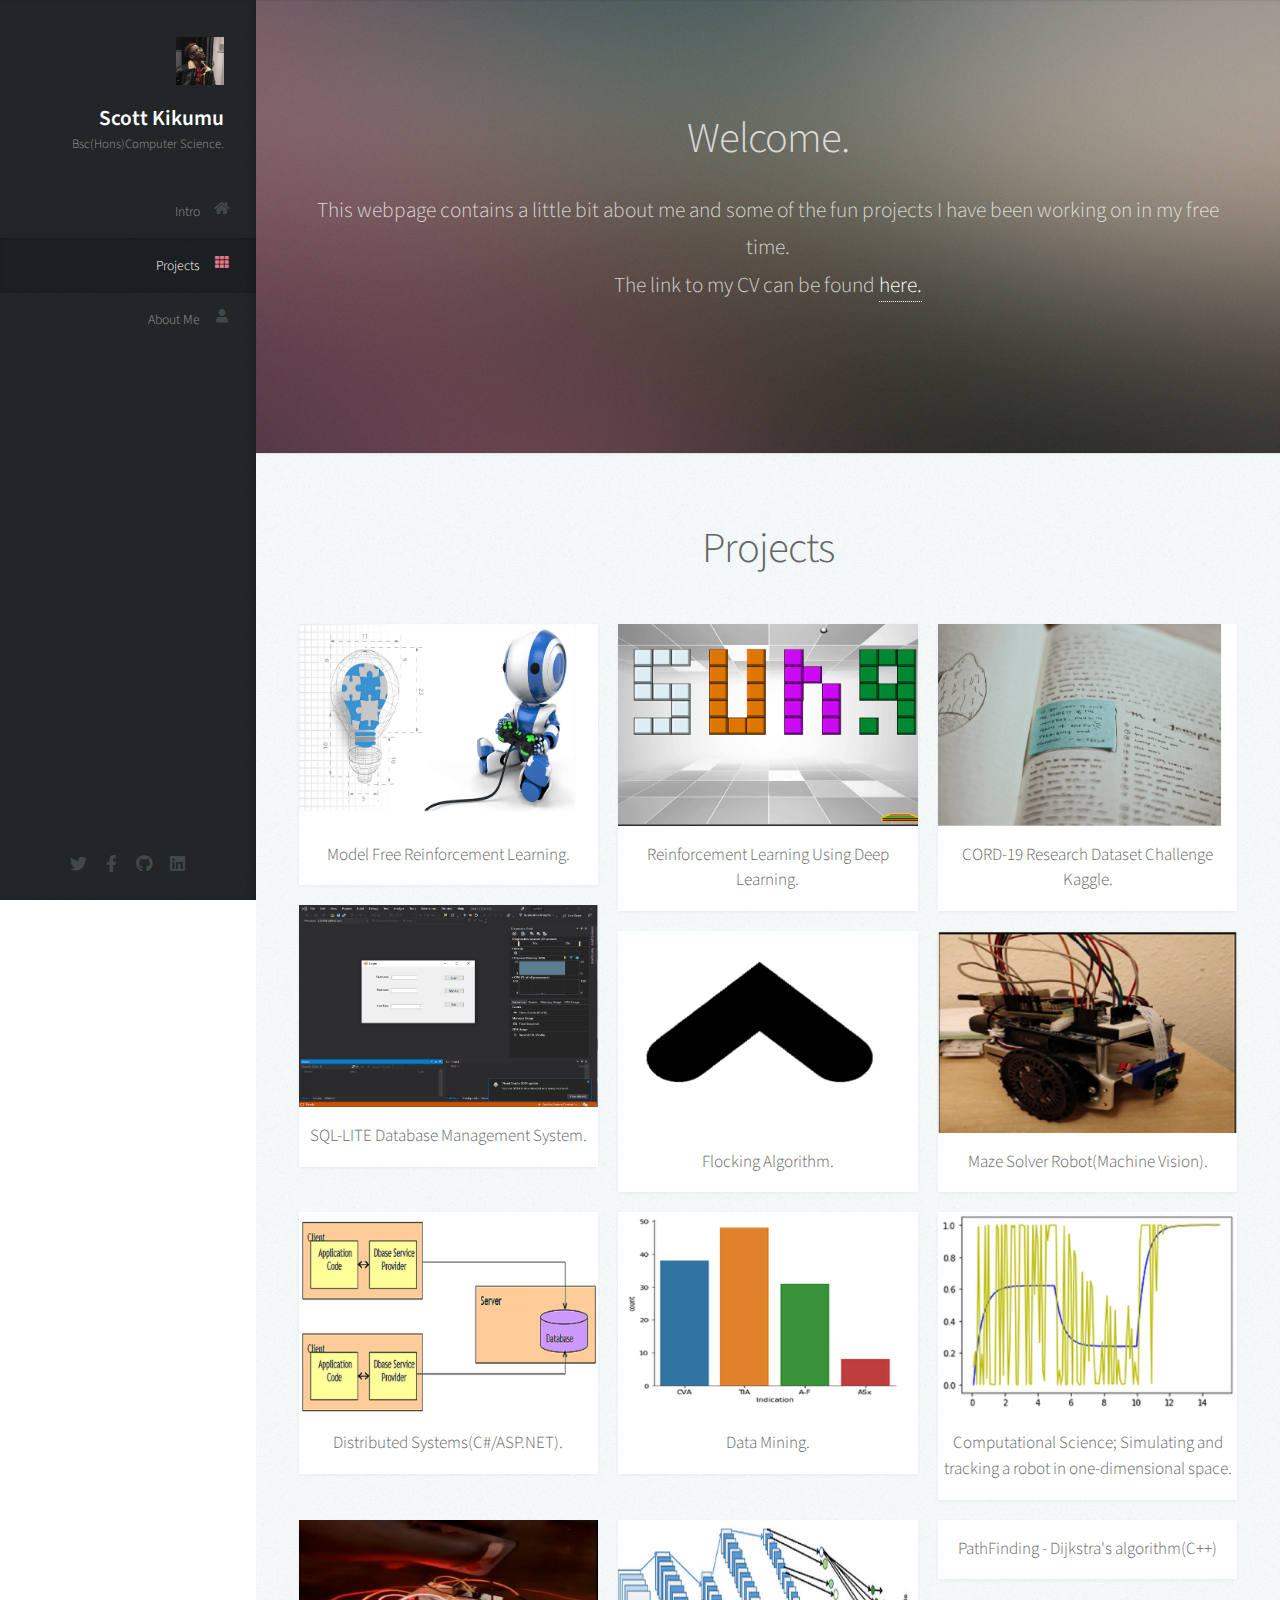
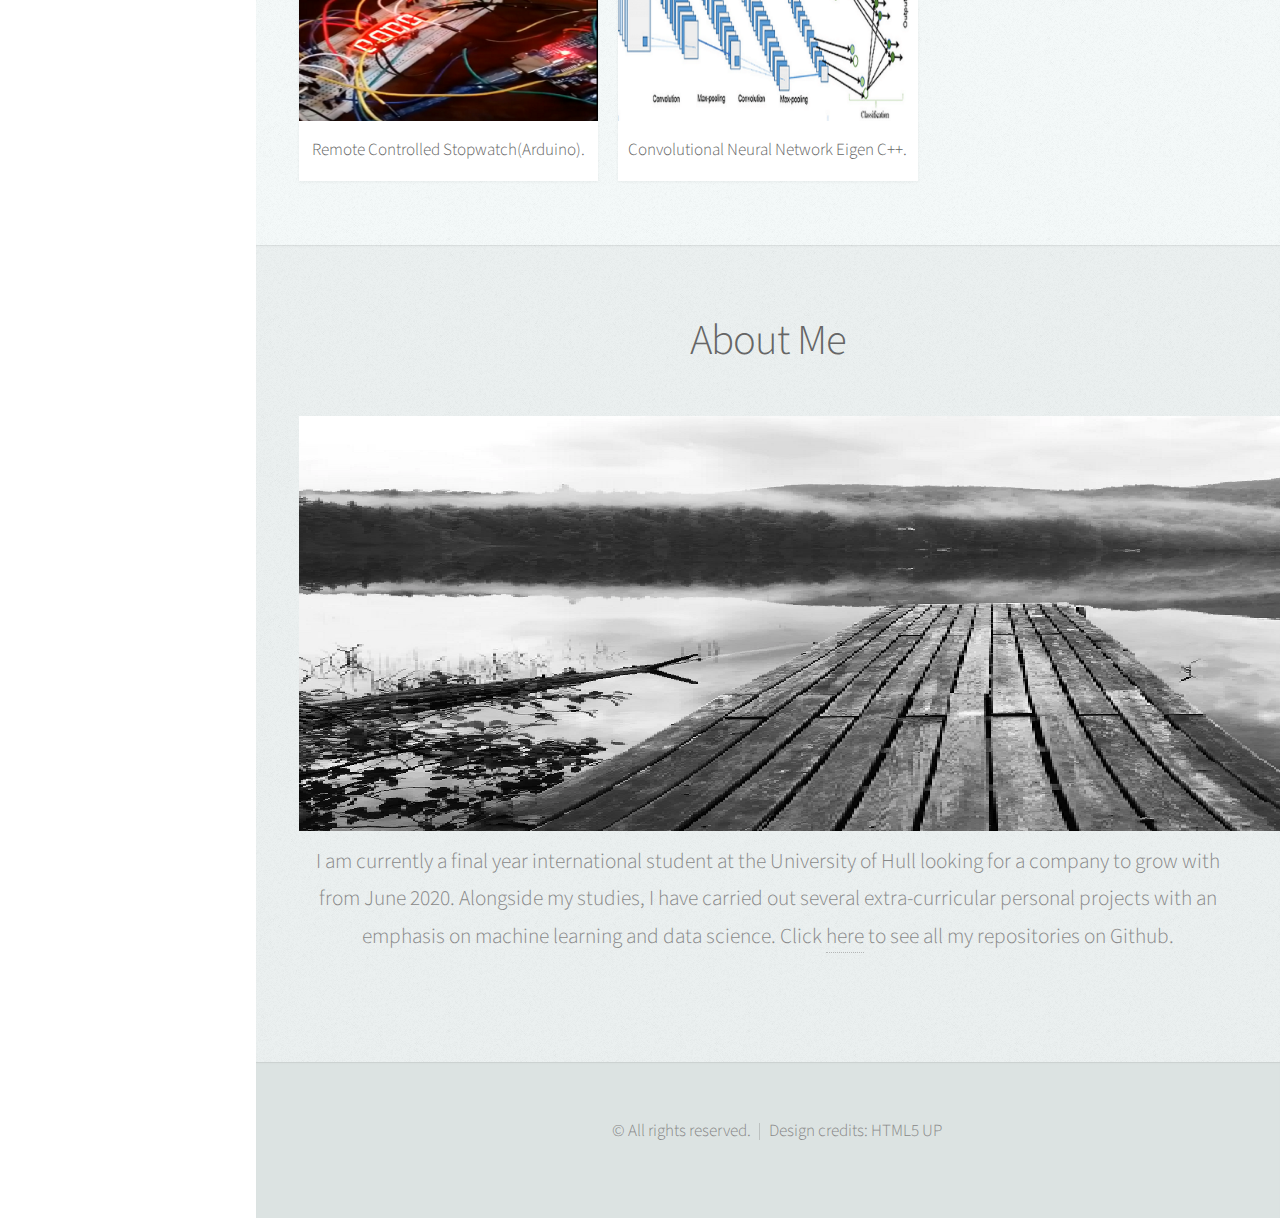
==== index.html @ 1adba283 "Merge branch 'master' of https://github.com/Kikumu/portfolio" ====
<!DOCTYPE HTML>
<!--
	Prologue by HTML5 UP
	html5up.net | @ajlkn
	Free for personal and commercial use under the CCA 3.0 license (html5up.net/license)
-->
<html>
	<head>
		<title>Ten5ei(Kikumu)</title>
		<meta charset="utf-8" />
		<meta name="viewport" content="width=device-width, initial-scale=1, user-scalable=no" />
		<link rel="stylesheet" href="assets/css/main.css" />
	</head>
	<body class="is-preload">

		<!-- Header -->
			<div id="header">

				<div class="top">

					<!-- Logo -->
						<div id="logo">
							<span class="image avatar48"><img src="images/avatar2.png" alt="" /></span>
							<h1 id="title">Scott Kikumu</h1>
							<p>Bsc(Hons)Computer Science.</p>
						</div>

					<!-- Nav -->
						<nav id="nav">
							<ul>
								<li><a href="#top" id="top-link"><span class="icon solid fa-home">Intro</span></a></li>
								<li><a href="#portfolio" id="portfolio-link"><span class="icon solid fa-th"> Projects</span></a></li>
								<li><a href="#about" id="about-link"><span class="icon solid fa-user">About Me</span></a></li>
								
							</ul>
						</nav>

				</div>

				<div class="bottom">

					<!-- Social Icons -->
						<ul class="icons">
							<li><a href="https://twitter.com/scowty_sk" class="icon brands fa-twitter"><span class="label">Twitter</span></a></li>
							<li><a href="https://www.facebook.com/scott.mccall.104" class="icon brands fa-facebook-f"><span class="label">Facebook</span></a></li>
							<li><a href="https://github.com/Kikumu" class="icon brands fa-github"><span class="label">Github</span></a></li>
							<li><a href="https://www.linkedin.com/in/kikumu/" class="icon brands fa-linkedin"><span class="label">Email</span></a></li>
						</ul>

				</div>

			</div>

		<!-- Main -->
			<div id="main">

				<!-- Intro -->
					<section id="top" class="one dark cover">
						<div class="container">

							<header>
								<h2 class="alt">Welcome.</h2>
								<p>This webpage contains a little bit about me and some of the fun projects I have been working on in my free time.<br />
								The link to my CV can be found <a href="Scott Kikumu Academic CV(Updated3).pdf"/>here.</a>
							</p>
							</header>

						</div>
					</section>

				<!-- Portfolio -->
					<section id="portfolio" class="two">
						<div class="container">

							<header>
								<h2> Projects</h2>
							</header>

							<div class="row">
								<div class="col-4 col-12-mobile">
									<article class="item">
										<a href="rl.html" class="image fit"><img src="images/pic041.png" alt="" /></a>
										<header>
											<h3>Model Free Reinforcement Learning.</h3>
										</header>
									</article>
									<article class="item">
										<a href="sqlite.html" class="image fit"><img src="images/SQL.png" alt="" /></a>
										<header>
											<h3>SQL-LITE Database Management System.</h3>
										</header>
									</article>
								</div>
								<div class="col-4 col-12-mobile">
									<article class="item">
										<a href="deeprl.html" class="image fit"><img src="images/DRL.png" alt="" /></a>
										<header>
											<h3>Reinforcement Learning Using Deep Learning.</h3>
										</header>
									</article>

									<article class="item">
										<a href="boids.html" class="image fit"><img src="images/Boids.png" alt="" /></a>
										<header>
											<h3>Flocking Algorithm.</h3>
										</header>
									</article>

									
		
								</div>
								<div class="col-4 col-12-mobile">
									<article class="item">
										<a href="c19.html" class="image fit"><img src="images/NLP.png" alt="" /></a>
										<header>
											<h3>CORD-19 Research Dataset Challenge Kaggle.</h3>
										</header>
									</article>
									<article class="item">
										<a href="maze.html" class="image fit"><img src="images/RobotIntro.png" alt="" /></a>
										<header>
											<h3>Maze Solver Robot(Machine Vision).</h3>
										</header>
									</article>
								
								</div>
								<div class="col-4 col-12-mobile">
									<article class="item">
										<a href="distributed.html" class="image fit"><img src="images/distrpic.png" alt="" /></a>
										<header>
											<h3>Distributed Systems(C#/ASP.NET).</h3>
										</header>
									</article>
									
								</div>
								<div class="col-4 col-12-mobile">
									<article class="item">
										<a href="datamining.html" class="image fit"><img src="images/data.png" alt="" /></a>
										<header>
											<h3>Data Mining.</h3>
										</header>
									</article>
									
								</div>
								<div class="col-4 col-12-mobile">
									<article class="item">
										<a href="compsci.html" class="image fit"><img src="images/computational.png" alt="" /></a>
										<header>
											<h3>Computational Science; Simulating and tracking a robot in one-dimensional space.</h3>
										</header>
									</article>
									
								</div>
								<div class="col-4 col-12-mobile">
									<article class="item">
										<a href="arduino.html" class="image fit"><img src="images/Arduino.png" alt="" /></a>
										<header>
											<h3>Remote Controlled Stopwatch(Arduino).</h3>
										</header>
									</article>
									
								</div>
								<div class="col-4 col-12-mobile">
									<article class="item">
										<a href="CNNEigen.html" class="image fit"><img src="images/CNN.png" alt="" /></a>
										<header>
											<h3>Convolutional Neural Network Eigen C++.</h3>
										</header>
									</article>
									
								</div>
								<div class="col-4 col-12-mobile">
									<article class="item">
										<a href="pathfinding.html" class="image fit"><img src="images/Pathfindingimg.png" alt="" /></a>
										<header>
											<h3>PathFinding - Dijkstra's algorithm(C++)</h3>
										</header>
									</article>
									
								</div>


							</div>

						</div>
					</section>

				<!-- About Me -->
					<section id="about" class="three">
						<div class="container">
							<header>
								<h2>About Me</h2>
							</header>
							<img id = "modalBtn" class="Button" src="images/ABOUTME.png" alt="" />
								<div class="modal-content">
								<p>I am currently a final year international student at the University of Hull looking for a company to grow with from June 2020. Alongside my studies, I have carried out several extra-curricular personal projects with an emphasis on machine learning and data science.
								Click <a href="https://github.com/Kikumu?tab=repositories">here</a> to see all my repositories on Github.
								</div>
							</p>
						</div>
					</section>

				<!-- Contact -->
					

			</div>

		<!-- Footer -->
			<div id="footer">

				<!-- Copyright -->
					<ul class="copyright">
						<li>&copy; All rights reserved.</li><li>Design credits: HTML5 UP</a></li>
					</ul>

			</div>

		<!-- Scripts -->
			<script src="assets/js/jquery.min.js"></script>
			<script src="assets/js/jquery.scrolly.min.js"></script>
			<script src="assets/js/jquery.scrollex.min.js"></script>
			<script src="assets/js/browser.min.js"></script>
			<script src="assets/js/breakpoints.min.js"></script>
			<script src="assets/js/util.js"></script>
			<script src="assets/js/main.js"></script>

	</body>
</html>
---- assets/css/main.css ----
@import url("fontawesome-all.min.css");
@import url("https://fonts.googleapis.com/css?family=Source+Sans+Pro:300,300italic,400,600");

/*
	Prologue by HTML5 UP
	html5up.net | @ajlkn
	Free for personal and commercial use under the CCA 3.0 license (html5up.net/license)
*/

html, body, div, span, applet, object,
iframe, h1, h2, h3, h4, h5, h6, p, blockquote,
pre, a, abbr, acronym, address, big, cite,
code, del, dfn, em, img, ins, kbd, q, s, samp,
small, strike, strong, sub, sup, tt, var, b,
u, i, center, dl, dt, dd, ol, ul, li, fieldset,
form, label, legend, table, caption, tbody,
tfoot, thead, tr, th, td, article, aside,
canvas, details, embed, figure, figcaption,
footer, header, hgroup, menu, nav, output, ruby,
section, summary, time, mark, audio, video {
	margin: 0;
	padding: 0;
	border: 0;
	font-size: 100%;
	font: inherit;
	vertical-align: baseline;}

article, aside, details, figcaption, figure,
footer, header, hgroup, menu, nav, section {
	display: block;}

body {
	line-height: 1;
}

ol, ul {
	list-style: none;
}

blockquote, q {
	quotes: none;
}

	blockquote:before, blockquote:after, q:before, q:after {
		content: '';
		content: none;
	}

table {
	border-collapse: collapse;
	border-spacing: 0;
}

body {
	-webkit-text-size-adjust: none;
}

mark {
	background-color: transparent;
	color: inherit;
}

input::-moz-focus-inner {
	border: 0;
	padding: 0;
}

input, select, textarea {
	-moz-appearance: none;
	-webkit-appearance: none;
	-ms-appearance: none;
	appearance: none;
}

/* Basic */

	html {
		box-sizing: border-box;
	}

	*, *:before, *:after {
		box-sizing: inherit;
	}

	body {
		background: #fff;
		font-family: 'Source Sans Pro', sans-serif;
		font-size: 19pt;
		font-weight: 300;
		line-height: 1.75em;
		color: #888;
	}

		body.is-preload *, body.is-preload *:before, body.is-preload *:after {
			-moz-animation: none !important;
			-webkit-animation: none !important;
			-ms-animation: none !important;
			animation: none !important;
			-moz-transition: none !important;
			-webkit-transition: none !important;
			-ms-transition: none !important;
			transition: none !important;
		}

	input, textarea, select {
		font-family: 'Source Sans Pro', sans-serif;
		font-size: 19pt;
		font-weight: 300;
		line-height: 1.75em;
		color: #888;
	}

	h1, h2, h3, h4, h5, h6 {
		font-weight: 300;
		color: #666;
		line-height: 1.5em;
	}

	h1 a, h2 a, h3 a, h4 a, h5 a, h6 a {
		color: inherit;
		text-decoration: none;
	}

		h1 a strong, h2 a strong, h3 a strong, h4 a strong, h5 a strong, h6 a strong {
			color: #333;
		}

	h2 {
		font-size: 2em;
		letter-spacing: -1px;
	}

		h2.alt {
			color: #888;
		}

			h2.alt strong {
				color: #666;
			}

	h3 {
		font-size: 1.5em;
	}

	header {
		margin: 0 0 2em 0;
	}

		header > p {
			margin: 1em 0 0 0;
		}

	footer {
		margin: 2em 0 0 0;
	}

	strong, b {
		font-weight: 300;
		color: #666;
	}

	em, i {
		font-style: italic;
	}

	a {
		text-decoration: none;
		color: inherit;
		border-bottom: dotted 1px rgba(128, 128, 128, 0.5);
		-moz-transition: color 0.35s ease-in-out, border-bottom-color 0.35s ease-in-out;
		-webkit-transition: color 0.35s ease-in-out, border-bottom-color 0.35s ease-in-out;
		-ms-transition: color 0.35s ease-in-out, border-bottom-color 0.35s ease-in-out;
		transition: color 0.35s ease-in-out, border-bottom-color 0.35s ease-in-out;
		outline: 0;
	}

		a:hover {
			color: #E27689;
			border-bottom-color: rgba(255, 255, 255, 0);
		}

	sub {
		position: relative;
		top: 0.5em;
		font-size: 0.8em;
	}

	sup {
		position: relative;
		top: -0.5em;
		font-size: 0.8em;
	}

	hr {
		border: 0;
		border-top: solid 1px #ddd;
	}

	blockquote {
		border-left: solid 0.5em #ddd;
		padding: 1em 0 1em 2em;
		font-style: italic;
	}

	p, ul, ol, dl, table {
		margin-bottom: 2em;
	}

	br.clear {
		clear: both;
	}

/* Container */

	.container {
		margin: 0 auto;
		max-width: 100%;
		width: 1400px;
	}

		@media screen and (min-width: 961px) and (max-width: 1880px) {

			.container {
				width: 1200px;
			}

		}

		@media screen and (min-width: 961px) and (max-width: 1620px) {

			.container {
				width: 960px;
			}

		}

		@media screen and (min-width: 961px) and (max-width: 1320px) {

			.container {
				width: 100%;
			}

		}

		@media screen and (max-width: 960px) {

			.container {
				width: 100%;
			}

		}

		@media screen and (max-width: 736px) {

			.container {
				width: 100%;
			}

		}

/* Row */

	.row {
		display: flex;
		flex-wrap: wrap;
		box-sizing: border-box;
		align-items: stretch;
	}

		.row > * {
			box-sizing: border-box;
		}

		.row.gtr-uniform > * > :last-child {
			margin-bottom: 0;
		}

		.row.aln-left {
			justify-content: flex-start;
		}

		.row.aln-center {
			justify-content: center;
		}

		.row.aln-right {
			justify-content: flex-end;
		}

		.row.aln-top {
			align-items: flex-start;
		}

		.row.aln-middle {
			align-items: center;
		}

		.row.aln-bottom {
			align-items: flex-end;
		}

		.row > .imp {
			order: -1;
		}

		.row > .col-1 {
			width: 8.33333%;
		}

		.row > .off-1 {
			margin-left: 8.33333%;
		}

		.row > .col-2 {
			width: 16.66667%;
		}

		.row > .off-2 {
			margin-left: 16.66667%;
		}

		.row > .col-3 {
			width: 25%;
		}

		.row > .off-3 {
			margin-left: 25%;
		}

		.row > .col-4 {
			width: 33.33333%;
		}

		.row > .off-4 {
			margin-left: 33.33333%;
		}

		.row > .col-5 {
			width: 41.66667%;
		}

		.row > .off-5 {
			margin-left: 41.66667%;
		}

		.row > .col-6 {
			width: 50%;
		}

		.row > .off-6 {
			margin-left: 50%;
		}

		.row > .col-7 {
			width: 58.33333%;
		}

		.row > .off-7 {
			margin-left: 58.33333%;
		}

		.row > .col-8 {
			width: 66.66667%;
		}

		.row > .off-8 {
			margin-left: 66.66667%;
		}

		.row > .col-9 {
			width: 75%;
		}

		.row > .off-9 {
			margin-left: 75%;
		}

		.row > .col-10 {
			width: 83.33333%;
		}

		.row > .off-10 {
			margin-left: 83.33333%;
		}

		.row > .col-11 {
			width: 91.66667%;
		}

		.row > .off-11 {
			margin-left: 91.66667%;
		}

		.row > .col-12 {
			width: 100%;
		}

		.row > .off-12 {
			margin-left: 100%;
		}

		.row.gtr-0 {
			margin-top: 0px;
			margin-left: 0px;
		}

			.row.gtr-0 > * {
				padding: 0px 0 0 0px;
			}

			.row.gtr-0.gtr-uniform {
				margin-top: 0px;
			}

				.row.gtr-0.gtr-uniform > * {
					padding-top: 0px;
				}

		.row.gtr-25 {
			margin-top: -10px;
			margin-left: -10px;
		}

			.row.gtr-25 > * {
				padding: 10px 0 0 10px;
			}

			.row.gtr-25.gtr-uniform {
				margin-top: -10px;
			}

				.row.gtr-25.gtr-uniform > * {
					padding-top: 10px;
				}

		.row.gtr-50 {
			margin-top: -20px;
			margin-left: -20px;
		}

			.row.gtr-50 > * {
				padding: 20px 0 0 20px;
			}

			.row.gtr-50.gtr-uniform {
				margin-top: -20px;
			}

				.row.gtr-50.gtr-uniform > * {
					padding-top: 20px;
				}

		.row {
			margin-top: -40px;
			margin-left: -40px;
		}

			.row > * {
				padding: 40px 0 0 40px;
			}

			.row.gtr-uniform {
				margin-top: -40px;
			}

				.row.gtr-uniform > * {
					padding-top: 40px;
				}

		.row.gtr-150 {
			margin-top: -60px;
			margin-left: -60px;
		}

			.row.gtr-150 > * {
				padding: 60px 0 0 60px;
			}

			.row.gtr-150.gtr-uniform {
				margin-top: -60px;
			}

				.row.gtr-150.gtr-uniform > * {
					padding-top: 60px;
				}

		.row.gtr-200 {
			margin-top: -80px;
			margin-left: -80px;
		}

			.row.gtr-200 > * {
				padding: 80px 0 0 80px;
			}

			.row.gtr-200.gtr-uniform {
				margin-top: -80px;
			}

				.row.gtr-200.gtr-uniform > * {
					padding-top: 80px;
				}

		@media screen and (min-width: 961px) and (max-width: 1880px) {

			.row {
				display: flex;
				flex-wrap: wrap;
				box-sizing: border-box;
				align-items: stretch;
			}

				.row > * {
					box-sizing: border-box;
				}

				.row.gtr-uniform > * > :last-child {
					margin-bottom: 0;
				}

				.row.aln-left {
					justify-content: flex-start;
				}

				.row.aln-center {
					justify-content: center;
				}

				.row.aln-right {
					justify-content: flex-end;
				}

				.row.aln-top {
					align-items: flex-start;
				}

				.row.aln-middle {
					align-items: center;
				}

				.row.aln-bottom {
					align-items: flex-end;
				}

				.row > .imp-wide {
					order: -1;
				}

				.row > .col-1-wide {
					width: 8.33333%;
				}

				.row > .off-1-wide {
					margin-left: 8.33333%;
				}

				.row > .col-2-wide {
					width: 16.66667%;
				}

				.row > .off-2-wide {
					margin-left: 16.66667%;
				}

				.row > .col-3-wide {
					width: 25%;
				}

				.row > .off-3-wide {
					margin-left: 25%;
				}

				.row > .col-4-wide {
					width: 33.33333%;
				}

				.row > .off-4-wide {
					margin-left: 33.33333%;
				}

				.row > .col-5-wide {
					width: 41.66667%;
				}

				.row > .off-5-wide {
					margin-left: 41.66667%;
				}

				.row > .col-6-wide {
					width: 50%;
				}

				.row > .off-6-wide {
					margin-left: 50%;
				}

				.row > .col-7-wide {
					width: 58.33333%;
				}

				.row > .off-7-wide {
					margin-left: 58.33333%;
				}

				.row > .col-8-wide {
					width: 66.66667%;
				}

				.row > .off-8-wide {
					margin-left: 66.66667%;
				}

				.row > .col-9-wide {
					width: 75%;
				}

				.row > .off-9-wide {
					margin-left: 75%;
				}

				.row > .col-10-wide {
					width: 83.33333%;
				}

				.row > .off-10-wide {
					margin-left: 83.33333%;
				}

				.row > .col-11-wide {
					width: 91.66667%;
				}

				.row > .off-11-wide {
					margin-left: 91.66667%;
				}

				.row > .col-12-wide {
					width: 100%;
				}

				.row > .off-12-wide {
					margin-left: 100%;
				}

				.row.gtr-0 {
					margin-top: 0px;
					margin-left: 0px;
				}

					.row.gtr-0 > * {
						padding: 0px 0 0 0px;
					}

					.row.gtr-0.gtr-uniform {
						margin-top: 0px;
					}

						.row.gtr-0.gtr-uniform > * {
							padding-top: 0px;
						}

				.row.gtr-25 {
					margin-top: -10px;
					margin-left: -10px;
				}

					.row.gtr-25 > * {
						padding: 10px 0 0 10px;
					}

					.row.gtr-25.gtr-uniform {
						margin-top: -10px;
					}

						.row.gtr-25.gtr-uniform > * {
							padding-top: 10px;
						}

				.row.gtr-50 {
					margin-top: -20px;
					margin-left: -20px;
				}

					.row.gtr-50 > * {
						padding: 20px 0 0 20px;
					}

					.row.gtr-50.gtr-uniform {
						margin-top: -20px;
					}

						.row.gtr-50.gtr-uniform > * {
							padding-top: 20px;
						}

				.row {
					margin-top: -40px;
					margin-left: -40px;
				}

					.row > * {
						padding: 40px 0 0 40px;
					}

					.row.gtr-uniform {
						margin-top: -40px;
					}

						.row.gtr-uniform > * {
							padding-top: 40px;
						}

				.row.gtr-150 {
					margin-top: -60px;
					margin-left: -60px;
				}

					.row.gtr-150 > * {
						padding: 60px 0 0 60px;
					}

					.row.gtr-150.gtr-uniform {
						margin-top: -60px;
					}

						.row.gtr-150.gtr-uniform > * {
							padding-top: 60px;
						}

				.row.gtr-200 {
					margin-top: -80px;
					margin-left: -80px;
				}

					.row.gtr-200 > * {
						padding: 80px 0 0 80px;
					}

					.row.gtr-200.gtr-uniform {
						margin-top: -80px;
					}

						.row.gtr-200.gtr-uniform > * {
							padding-top: 80px;
						}

		}

		@media screen and (min-width: 961px) and (max-width: 1620px) {

			.row {
				display: flex;
				flex-wrap: wrap;
				box-sizing: border-box;
				align-items: stretch;
			}

				.row > * {
					box-sizing: border-box;
				}

				.row.gtr-uniform > * > :last-child {
					margin-bottom: 0;
				}

				.row.aln-left {
					justify-content: flex-start;
				}

				.row.aln-center {
					justify-content: center;
				}

				.row.aln-right {
					justify-content: flex-end;
				}

				.row.aln-top {
					align-items: flex-start;
				}

				.row.aln-middle {
					align-items: center;
				}

				.row.aln-bottom {
					align-items: flex-end;
				}

				.row > .imp-normal {
					order: -1;
				}

				.row > .col-1-normal {
					width: 8.33333%;
				}

				.row > .off-1-normal {
					margin-left: 8.33333%;
				}

				.row > .col-2-normal {
					width: 16.66667%;
				}

				.row > .off-2-normal {
					margin-left: 16.66667%;
				}

				.row > .col-3-normal {
					width: 25%;
				}

				.row > .off-3-normal {
					margin-left: 25%;
				}

				.row > .col-4-normal {
					width: 33.33333%;
				}

				.row > .off-4-normal {
					margin-left: 33.33333%;
				}

				.row > .col-5-normal {
					width: 41.66667%;
				}

				.row > .off-5-normal {
					margin-left: 41.66667%;
				}

				.row > .col-6-normal {
					width: 50%;
				}

				.row > .off-6-normal {
					margin-left: 50%;
				}

				.row > .col-7-normal {
					width: 58.33333%;
				}

				.row > .off-7-normal {
					margin-left: 58.33333%;
				}

				.row > .col-8-normal {
					width: 66.66667%;
				}

				.row > .off-8-normal {
					margin-left: 66.66667%;
				}

				.row > .col-9-normal {
					width: 75%;
				}

				.row > .off-9-normal {
					margin-left: 75%;
				}

				.row > .col-10-normal {
					width: 83.33333%;
				}

				.row > .off-10-normal {
					margin-left: 83.33333%;
				}

				.row > .col-11-normal {
					width: 91.66667%;
				}

				.row > .off-11-normal {
					margin-left: 91.66667%;
				}

				.row > .col-12-normal {
					width: 100%;
				}

				.row > .off-12-normal {
					margin-left: 100%;
				}

				.row.gtr-0 {
					margin-top: 0px;
					margin-left: 0px;
				}

					.row.gtr-0 > * {
						padding: 0px 0 0 0px;
					}

					.row.gtr-0.gtr-uniform {
						margin-top: 0px;
					}

						.row.gtr-0.gtr-uniform > * {
							padding-top: 0px;
						}

				.row.gtr-25 {
					margin-top: -10px;
					margin-left: -10px;
				}

					.row.gtr-25 > * {
						padding: 10px 0 0 10px;
					}

					.row.gtr-25.gtr-uniform {
						margin-top: -10px;
					}

						.row.gtr-25.gtr-uniform > * {
							padding-top: 10px;
						}

				.row.gtr-50 {
					margin-top: -20px;
					margin-left: -20px;
				}

					.row.gtr-50 > * {
						padding: 20px 0 0 20px;
					}

					.row.gtr-50.gtr-uniform {
						margin-top: -20px;
					}

						.row.gtr-50.gtr-uniform > * {
							padding-top: 20px;
						}

				.row {
					margin-top: -40px;
					margin-left: -40px;
				}

					.row > * {
						padding: 40px 0 0 40px;
					}

					.row.gtr-uniform {
						margin-top: -40px;
					}

						.row.gtr-uniform > * {
							padding-top: 40px;
						}

				.row.gtr-150 {
					margin-top: -60px;
					margin-left: -60px;
				}

					.row.gtr-150 > * {
						padding: 60px 0 0 60px;
					}

					.row.gtr-150.gtr-uniform {
						margin-top: -60px;
					}

						.row.gtr-150.gtr-uniform > * {
							padding-top: 60px;
						}

				.row.gtr-200 {
					margin-top: -80px;
					margin-left: -80px;
				}

					.row.gtr-200 > * {
						padding: 80px 0 0 80px;
					}

					.row.gtr-200.gtr-uniform {
						margin-top: -80px;
					}

						.row.gtr-200.gtr-uniform > * {
							padding-top: 80px;
						}

		}

		@media screen and (min-width: 961px) and (max-width: 1320px) {

			.row {
				display: flex;
				flex-wrap: wrap;
				box-sizing: border-box;
				align-items: stretch;
			}

				.row > * {
					box-sizing: border-box;
				}

				.row.gtr-uniform > * > :last-child {
					margin-bottom: 0;
				}

				.row.aln-left {
					justify-content: flex-start;
				}

				.row.aln-center {
					justify-content: center;
				}

				.row.aln-right {
					justify-content: flex-end;
				}

				.row.aln-top {
					align-items: flex-start;
				}

				.row.aln-middle {
					align-items: center;
				}

				.row.aln-bottom {
					align-items: flex-end;
				}

				.row > .imp-narrow {
					order: -1;
				}

				.row > .col-1-narrow {
					width: 8.33333%;
				}

				.row > .off-1-narrow {
					margin-left: 8.33333%;
				}

				.row > .col-2-narrow {
					width: 16.66667%;
				}

				.row > .off-2-narrow {
					margin-left: 16.66667%;
				}

				.row > .col-3-narrow {
					width: 25%;
				}

				.row > .off-3-narrow {
					margin-left: 25%;
				}

				.row > .col-4-narrow {
					width: 33.33333%;
				}

				.row > .off-4-narrow {
					margin-left: 33.33333%;
				}

				.row > .col-5-narrow {
					width: 41.66667%;
				}

				.row > .off-5-narrow {
					margin-left: 41.66667%;
				}

				.row > .col-6-narrow {
					width: 50%;
				}

				.row > .off-6-narrow {
					margin-left: 50%;
				}

				.row > .col-7-narrow {
					width: 58.33333%;
				}

				.row > .off-7-narrow {
					margin-left: 58.33333%;
				}

				.row > .col-8-narrow {
					width: 66.66667%;
				}

				.row > .off-8-narrow {
					margin-left: 66.66667%;
				}

				.row > .col-9-narrow {
					width: 75%;
				}

				.row > .off-9-narrow {
					margin-left: 75%;
				}

				.row > .col-10-narrow {
					width: 83.33333%;
				}

				.row > .off-10-narrow {
					margin-left: 83.33333%;
				}

				.row > .col-11-narrow {
					width: 91.66667%;
				}

				.row > .off-11-narrow {
					margin-left: 91.66667%;
				}

				.row > .col-12-narrow {
					width: 100%;
				}

				.row > .off-12-narrow {
					margin-left: 100%;
				}

				.row.gtr-0 {
					margin-top: 0px;
					margin-left: 0px;
				}

					.row.gtr-0 > * {
						padding: 0px 0 0 0px;
					}

					.row.gtr-0.gtr-uniform {
						margin-top: 0px;
					}

						.row.gtr-0.gtr-uniform > * {
							padding-top: 0px;
						}

				.row.gtr-25 {
					margin-top: -5px;
					margin-left: -5px;
				}

					.row.gtr-25 > * {
						padding: 5px 0 0 5px;
					}

					.row.gtr-25.gtr-uniform {
						margin-top: -5px;
					}

						.row.gtr-25.gtr-uniform > * {
							padding-top: 5px;
						}

				.row.gtr-50 {
					margin-top: -10px;
					margin-left: -10px;
				}

					.row.gtr-50 > * {
						padding: 10px 0 0 10px;
					}

					.row.gtr-50.gtr-uniform {
						margin-top: -10px;
					}

						.row.gtr-50.gtr-uniform > * {
							padding-top: 10px;
						}

				.row {
					margin-top: -20px;
					margin-left: -20px;
				}

					.row > * {
						padding: 20px 0 0 20px;
					}

					.row.gtr-uniform {
						margin-top: -20px;
					}

						.row.gtr-uniform > * {
							padding-top: 20px;
						}

				.row.gtr-150 {
					margin-top: -30px;
					margin-left: -30px;
				}

					.row.gtr-150 > * {
						padding: 30px 0 0 30px;
					}

					.row.gtr-150.gtr-uniform {
						margin-top: -30px;
					}

						.row.gtr-150.gtr-uniform > * {
							padding-top: 30px;
						}

				.row.gtr-200 {
					margin-top: -40px;
					margin-left: -40px;
				}

					.row.gtr-200 > * {
						padding: 40px 0 0 40px;
					}

					.row.gtr-200.gtr-uniform {
						margin-top: -40px;
					}

						.row.gtr-200.gtr-uniform > * {
							padding-top: 40px;
						}

		}

		@media screen and (max-width: 960px) {

			.row {
				display: flex;
				flex-wrap: wrap;
				box-sizing: border-box;
				align-items: stretch;
			}

				.row > * {
					box-sizing: border-box;
				}

				.row.gtr-uniform > * > :last-child {
					margin-bottom: 0;
				}

				.row.aln-left {
					justify-content: flex-start;
				}

				.row.aln-center {
					justify-content: center;
				}

				.row.aln-right {
					justify-content: flex-end;
				}

				.row.aln-top {
					align-items: flex-start;
				}

				.row.aln-middle {
					align-items: center;
				}

				.row.aln-bottom {
					align-items: flex-end;
				}

				.row > .imp-narrower {
					order: -1;
				}

				.row > .col-1-narrower {
					width: 8.33333%;
				}

				.row > .off-1-narrower {
					margin-left: 8.33333%;
				}

				.row > .col-2-narrower {
					width: 16.66667%;
				}

				.row > .off-2-narrower {
					margin-left: 16.66667%;
				}

				.row > .col-3-narrower {
					width: 25%;
				}

				.row > .off-3-narrower {
					margin-left: 25%;
				}

				.row > .col-4-narrower {
					width: 33.33333%;
				}

				.row > .off-4-narrower {
					margin-left: 33.33333%;
				}

				.row > .col-5-narrower {
					width: 41.66667%;
				}

				.row > .off-5-narrower {
					margin-left: 41.66667%;
				}

				.row > .col-6-narrower {
					width: 50%;
				}

				.row > .off-6-narrower {
					margin-left: 50%;
				}

				.row > .col-7-narrower {
					width: 58.33333%;
				}

				.row > .off-7-narrower {
					margin-left: 58.33333%;
				}

				.row > .col-8-narrower {
					width: 66.66667%;
				}

				.row > .off-8-narrower {
					margin-left: 66.66667%;
				}

				.row > .col-9-narrower {
					width: 75%;
				}

				.row > .off-9-narrower {
					margin-left: 75%;
				}

				.row > .col-10-narrower {
					width: 83.33333%;
				}

				.row > .off-10-narrower {
					margin-left: 83.33333%;
				}

				.row > .col-11-narrower {
					width: 91.66667%;
				}

				.row > .off-11-narrower {
					margin-left: 91.66667%;
				}

				.row > .col-12-narrower {
					width: 100%;
				}

				.row > .off-12-narrower {
					margin-left: 100%;
				}

				.row.gtr-0 {
					margin-top: 0px;
					margin-left: 0px;
				}

					.row.gtr-0 > * {
						padding: 0px 0 0 0px;
					}

					.row.gtr-0.gtr-uniform {
						margin-top: 0px;
					}

						.row.gtr-0.gtr-uniform > * {
							padding-top: 0px;
						}

				.row.gtr-25 {
					margin-top: -5px;
					margin-left: -5px;
				}

					.row.gtr-25 > * {
						padding: 5px 0 0 5px;
					}

					.row.gtr-25.gtr-uniform {
						margin-top: -5px;
					}

						.row.gtr-25.gtr-uniform > * {
							padding-top: 5px;
						}

				.row.gtr-50 {
					margin-top: -10px;
					margin-left: -10px;
				}

					.row.gtr-50 > * {
						padding: 10px 0 0 10px;
					}

					.row.gtr-50.gtr-uniform {
						margin-top: -10px;
					}

						.row.gtr-50.gtr-uniform > * {
							padding-top: 10px;
						}

				.row {
					margin-top: -20px;
					margin-left: -20px;
				}

					.row > * {
						padding: 20px 0 0 20px;
					}

					.row.gtr-uniform {
						margin-top: -20px;
					}

						.row.gtr-uniform > * {
							padding-top: 20px;
						}

				.row.gtr-150 {
					margin-top: -30px;
					margin-left: -30px;
				}

					.row.gtr-150 > * {
						padding: 30px 0 0 30px;
					}

					.row.gtr-150.gtr-uniform {
						margin-top: -30px;
					}

						.row.gtr-150.gtr-uniform > * {
							padding-top: 30px;
						}

				.row.gtr-200 {
					margin-top: -40px;
					margin-left: -40px;
				}

					.row.gtr-200 > * {
						padding: 40px 0 0 40px;
					}

					.row.gtr-200.gtr-uniform {
						margin-top: -40px;
					}

						.row.gtr-200.gtr-uniform > * {
							padding-top: 40px;
						}

		}

		@media screen and (max-width: 736px) {

			.row {
				display: flex;
				flex-wrap: wrap;
				box-sizing: border-box;
				align-items: stretch;
			}

				.row > * {
					box-sizing: border-box;
				}

				.row.gtr-uniform > * > :last-child {
					margin-bottom: 0;
				}

				.row.aln-left {
					justify-content: flex-start;
				}

				.row.aln-center {
					justify-content: center;
				}

				.row.aln-right {
					justify-content: flex-end;
				}

				.row.aln-top {
					align-items: flex-start;
				}

				.row.aln-middle {
					align-items: center;
				}

				.row.aln-bottom {
					align-items: flex-end;
				}

				.row > .imp-mobile {
					order: -1;
				}

				.row > .col-1-mobile {
					width: 8.33333%;
				}

				.row > .off-1-mobile {
					margin-left: 8.33333%;
				}

				.row > .col-2-mobile {
					width: 16.66667%;
				}

				.row > .off-2-mobile {
					margin-left: 16.66667%;
				}

				.row > .col-3-mobile {
					width: 25%;
				}

				.row > .off-3-mobile {
					margin-left: 25%;
				}

				.row > .col-4-mobile {
					width: 33.33333%;
				}

				.row > .off-4-mobile {
					margin-left: 33.33333%;
				}

				.row > .col-5-mobile {
					width: 41.66667%;
				}

				.row > .off-5-mobile {
					margin-left: 41.66667%;
				}

				.row > .col-6-mobile {
					width: 50%;
				}

				.row > .off-6-mobile {
					margin-left: 50%;
				}

				.row > .col-7-mobile {
					width: 58.33333%;
				}

				.row > .off-7-mobile {
					margin-left: 58.33333%;
				}

				.row > .col-8-mobile {
					width: 66.66667%;
				}

				.row > .off-8-mobile {
					margin-left: 66.66667%;
				}

				.row > .col-9-mobile {
					width: 75%;
				}

				.row > .off-9-mobile {
					margin-left: 75%;
				}

				.row > .col-10-mobile {
					width: 83.33333%;
				}

				.row > .off-10-mobile {
					margin-left: 83.33333%;
				}

				.row > .col-11-mobile {
					width: 91.66667%;
				}

				.row > .off-11-mobile {
					margin-left: 91.66667%;
				}

				.row > .col-12-mobile {
					width: 100%;
				}

				.row > .off-12-mobile {
					margin-left: 100%;
				}

				.row.gtr-0 {
					margin-top: 0px;
					margin-left: 0px;
				}

					.row.gtr-0 > * {
						padding: 0px 0 0 0px;
					}

					.row.gtr-0.gtr-uniform {
						margin-top: 0px;
					}

						.row.gtr-0.gtr-uniform > * {
							padding-top: 0px;
						}

				.row.gtr-25 {
					margin-top: -5px;
					margin-left: -5px;
				}

					.row.gtr-25 > * {
						padding: 5px 0 0 5px;
					}

					.row.gtr-25.gtr-uniform {
						margin-top: -5px;
					}

						.row.gtr-25.gtr-uniform > * {
							padding-top: 5px;
						}

				.row.gtr-50 {
					margin-top: -10px;
					margin-left: -10px;
				}

					.row.gtr-50 > * {
						padding: 10px 0 0 10px;
					}

					.row.gtr-50.gtr-uniform {
						margin-top: -10px;
					}

						.row.gtr-50.gtr-uniform > * {
							padding-top: 10px;
						}

				.row {
					margin-top: -20px;
					margin-left: -20px;
				}

					.row > * {
						padding: 20px 0 0 20px;
					}

					.row.gtr-uniform {
						margin-top: -20px;
					}

						.row.gtr-uniform > * {
							padding-top: 20px;
						}

				.row.gtr-150 {
					margin-top: -30px;
					margin-left: -30px;
				}

					.row.gtr-150 > * {
						padding: 30px 0 0 30px;
					}

					.row.gtr-150.gtr-uniform {
						margin-top: -30px;
					}

						.row.gtr-150.gtr-uniform > * {
							padding-top: 30px;
						}

				.row.gtr-200 {
					margin-top: -40px;
					margin-left: -40px;
				}

					.row.gtr-200 > * {
						padding: 40px 0 0 40px;
					}

					.row.gtr-200.gtr-uniform {
						margin-top: -40px;
					}

						.row.gtr-200.gtr-uniform > * {
							padding-top: 40px;
						}

		}

/* Sections/Article */

	section, article {
		margin-bottom: 3em;
	}

		section > :last-child,
		section > .container, section:last-child, article > :last-child,
		article > .container, article:last-child {
			margin-bottom: 0;
		}

		.row > section, .row > article {
			margin-bottom: 0;
		}

/* Image */

	.image {
		display: inline-block;
		border: 0;
	}

		.image img {
			display: block;
			width: 100%;
		}

		.image.avatar48 {
			width: 48px;
			height: 48px;
			background: #f00;
		}

			.image.avatar48 img {
				width: 48px;
				height: 48px;
			}

		.image.fit {
			display: block;
			width: 100%;
		}

		.image.featured {
			display: block;
			width: 100%;
			margin: 0 0 2em 0;
		}

		.image.left {
			float: left;
			margin: 0 2em 2em 0;
		}

		.image.centered {
			display: block;
			margin: 0 0 2em 0;
		}

			.image.centered img {
				margin: 0 auto;
				width: auto;
			}

/* List */

	ul {
		list-style: disc;
		padding-left: 1em;
	}

		ul li {
			padding-left: 0.5em;
		}

	ol {
		list-style: decimal;
		padding-left: 1.25em;
	}

		ol li {
			padding-left: 0.25em;
		}

/* Icons */

	ul.icons {
		cursor: default;
		list-style: none;
		padding-left: 0;
	}

		ul.icons li {
			display: inline-block;
			padding-left: 0;
		}

		ul.icons a {
			display: inline-block;
			width: 2em;
			height: 2em;
			line-height: 2em;
			text-align: center;
			border: 0;
		}

/* Form */

	form label {
		display: block;
		text-align: left;
		margin-bottom: 0.5em;
	}

	form input[type="text"],
	form input[type="email"],
	form input[type="password"],
	form select,
	form textarea {
		position: relative;
		-webkit-appearance: none;
		display: block;
		border: 0;
		outline: 0;
		background: #fff;
		background: rgba(255, 255, 255, 0.75);
		width: 100%;
		border-radius: 0.35em;
		padding: 0.75em 1em 0.75em 1em;
		box-shadow: inset 0 0.1em 0.1em 0 rgba(0, 0, 0, 0.05);
		border: solid 1px rgba(0, 0, 0, 0.15);
		-moz-transition: all 0.35s ease-in-out;
		-webkit-transition: all 0.35s ease-in-out;
		-ms-transition: all 0.35s ease-in-out;
		transition: all 0.35s ease-in-out;
	}

		form input[type="text"]:focus,
		form input[type="email"]:focus,
		form input[type="password"]:focus,
		form select:focus,
		form textarea:focus {
			box-shadow: 0 0 2px 1px #8ebebc;
			background: #fff;
		}

	form input[type="text"],
	form input[type="email"],
	form input[type="password"],
	form select {
		line-height: 1.25em;
	}

	form textarea {
		min-height: 14em;
	}

	form ::-webkit-input-placeholder {
		color: #555 !important;
	}

	form :-moz-placeholder {
		color: #555 !important;
	}

	form ::-moz-placeholder {
		color: #555 !important;
	}

	form :-ms-input-placeholder {
		color: #555 !important;
	}

	form ::-moz-focus-inner {
		border: 0;
	}

/* Table */

	table {
		width: 100%;
		text-align: left;
	}

		table tbody tr:nth-child(2n+2) {
			background: #f4f4f4;
		}

		table td {
			padding: 0.5em 1em 0.5em 1em;
		}

		table th {
			text-align: left;
			padding: 0.5em 1em 0.5em 1em;
			color: #fff;
			background: #222729 url("images/overlay.png");
		}

		table thead {
			background: #444;
			color: #fff;
		}

		table tfoot {
			background: #eee;
		}

/* Button */

	input[type="button"],
	input[type="submit"],
	input[type="reset"],
	button,
	.button {
		position: relative;
		display: inline-block;
		border-radius: 0.35em;
		color: #fff !important;
		text-decoration: none;
		padding: 0.75em 2.5em 0.75em 2.5em;
		background-color: #8ebebc;
		border: 0;
		cursor: pointer;
		background-image: -moz-linear-gradient(top, rgba(0, 0, 0, 0), rgba(0, 0, 0, 0.15)), url("images/overlay.png");
		background-image: -webkit-linear-gradient(top, rgba(0, 0, 0, 0), rgba(0, 0, 0, 0.15)), url("images/overlay.png");
		background-image: -ms-linear-gradient(top, rgba(0, 0, 0, 0), rgba(0, 0, 0, 0.15)), url("images/overlay.png");
		background-image: linear-gradient(top, rgba(0, 0, 0, 0), rgba(0, 0, 0, 0.15)), url("images/overlay.png");
		-moz-transition: background-color 0.35s ease-in-out;
		-webkit-transition: background-color 0.35s ease-in-out;
		-ms-transition: background-color 0.35s ease-in-out;
		transition: background-color 0.35s ease-in-out;
	}

		input[type="button"]:hover,
		input[type="submit"]:hover,
		input[type="reset"]:hover,
		button:hover,
		.button:hover {
			background-color: #9ececc;
		}

		input[type="button"]:active,
		input[type="submit"]:active,
		input[type="reset"]:active,
		button:active,
		.button:active {
			background-color: #7eaeac;
		}

/* Item */

	.item {
		box-shadow: 0 0.05em 0.15em 0 rgba(0, 0, 0, 0.05);
		margin-bottom: 40px;
	}

		.item header {
			background: #fff;
			margin: 0;
			padding: 1em 0 1em 0;
			font-size: 0.8em;
		}

			.item header h3 {
				font-size: 1em;
			}

/* Icons */

	.icon {
		text-decoration: none;
		text-decoration: none;
	}

		.icon:before {
			-moz-osx-font-smoothing: grayscale;
			-webkit-font-smoothing: antialiased;
			display: inline-block;
			font-style: normal;
			font-variant: normal;
			text-rendering: auto;
			line-height: 1;
			text-transform: none !important;
			font-family: 'Font Awesome 5 Free';
			font-weight: 400;
		}

		.icon:before {
			line-height: inherit;
		}

		.icon > .label {
			display: none;
		}

		.icon.solid:before {
			font-weight: 900;
		}

		.icon.brands:before {
			font-family: 'Font Awesome 5 Brands';
		}

/* Header */

	#header {
		display: -moz-flex;
		display: -webkit-flex;
		display: -ms-flex;
		display: flex;
		-moz-flex-direction: column;
		-webkit-flex-direction: column;
		-ms-flex-direction: column;
		flex-direction: column;
		-moz-justify-content: space-between;
		-webkit-justify-content: space-between;
		-ms-justify-content: space-between;
		justify-content: space-between;
		background: #222629 url("images/overlay.png");
		box-shadow: inset -0.25em 0 0.25em 0 rgba(0, 0, 0, 0.1);
		color: #fff;
		height: 100%;
		left: 0;
		overflow-y: auto;
		position: fixed;
		text-align: right;
		top: 0;
		width: 375px;
	}

		#header .top {
			-moz-flex-grow: 1;
			-webkit-flex-grow: 1;
			-ms-flex-grow: 1;
			flex-grow: 1;
		}

		#header .bottom {
			-moz-flex-shrink: 0;
			-webkit-flex-shrink: 0;
			-ms-flex-shrink: 0;
			flex-shrink: 0;
			padding: 1.5em 0 0.75em 0;
		}

			#header .bottom > :last-child {
				margin-bottom: 0;
			}

		#header .icons {
			font-size: 0.8em;
			text-align: center;
		}

			#header .icons a {
				color: #41484c;
				-moz-transition: color 0.35s ease-in-out;
				-webkit-transition: color 0.35s ease-in-out;
				-ms-transition: color 0.35s ease-in-out;
				transition: color 0.35s ease-in-out;
			}

				#header .icons a:hover {
					color: #fff;
				}

	#logo {
		position: relative;
		margin: 1.75em 1.5em 1.5em 1.5em;
		min-height: 48px;
		cursor: default;
	}

		#logo h1 {
			position: relative;
			color: #fff;
			font-weight: 600;
			font-size: 1em;
			line-height: 1em;
		}

		#logo p {
			position: relative;
			display: block;
			font-size: 0.6em;
			color: rgba(255, 255, 255, 0.5);
			line-height: 1.25em;
			margin: 0.5em 0 0 0;
		}

		#logo .image {
			position: absolute;
			left: 0;
			top: 0;
		}

	#nav ul {
		list-style: none;
		padding-left: 0;
		margin-bottom: 0;
	}

		#nav ul li {
			padding-left: 0;
		}

			#nav ul li a {
				display: block;
				padding: 0.5em 1.5em 0.5em 1.5em;
				color: rgba(255, 255, 255, 0.5);
				text-decoration: none;
				outline: 0;
				border: 0;
				-moz-transition: none;
				-webkit-transition: none;
				-ms-transition: none;
				transition: none;
			}

				#nav ul li a span {
					position: relative;
					display: block;
					font-size: 0.8em;
				}

					#nav ul li a span:before {
						position: absolute;
						left: 0;
						color: #41484c;
						text-align: center;
						width: 1.25em;
						line-height: 1.75em;
					}

				#nav ul li a.active {
					background: rgba(0, 0, 0, 0.15);
					box-shadow: inset 0 0 0.25em 0 rgba(0, 0, 0, 0.125);
					color: #fff;
				}

					#nav ul li a.active span:before {
						color: #e27689;
					}

/* Footer */

	#footer {
		margin-left: 375px;
		text-align: center;
		background-color: #dce3e2;
		padding: 3em 0 4em 0;
		box-shadow: inset 0 1px 0 0 rgba(0, 0, 0, 0.05), inset 0 0.1em 0.1em 0 rgba(0, 0, 0, 0.025);
		font-size: 0.8em;
	}

		#footer .copyright {
			cursor: default;
			margin: 0;
		}

			#footer .copyright li {
				display: inline-block;
				line-height: 1em;
				border-left: solid 1px rgba(128, 128, 128, 0.35);
				padding: 0 0 0 0.5em;
				margin: 0 0 0 0.5em;
			}

				#footer .copyright li:first-child {
					border-left: 0;
					padding-left: 0;
					margin-left: 0;
				}

/* Main */

	#main {
		margin-left: 375px;
	}

		#main > section {
			margin: 0;
			overflow: hidden;
			padding: 4em 0;
			box-shadow: inset 0 1px 0 0 rgba(0, 0, 0, 0.05), inset 0 0.1em 0.1em 0 rgba(0, 0, 0, 0.025);
			text-align: center;
			background-image: url("images/overlay.png");
		}

			#main > section.dark {
				color: #ddd;
				color: rgba(255, 255, 255, 0.75);
			}

				#main > section.dark h2, #main > section.dark h3, #main > section.dark h4, #main > section.dark h5, #main > section.dark h6 {
					color: inherit;
				}

				#main > section.dark strong {
					color: #fff;
					border-color: inherit;
				}

				#main > section.dark a {
					color: #fff;
					border-color: inherit;
				}

					#main > section.dark a:hover {
						border-bottom-color: rgba(255, 255, 255, 0);
					}

			#main > section.cover {
				padding: 10em 0;
				background-size: cover;
				background-position: center center;
			}

			#main > section.one {
				background-color: #81918E;
				background-image: url("../../images/banner.jpg");
			}

			#main > section.two {
				background-color: #f5fafa;
			}

			#main > section.three {
				background-color: #ecf1f1;
			}

			#main > section.four {
				background-color: #e8edec;
			}

/* Wide */

	@media screen and (min-width: 961px) and (max-width: 1880px) {

		/* Basic */

			body, input, textarea, select {
				font-size: 17pt;
			}

		/* Header */

			#header {
				width: 300px;
			}

		/* Footer */

			#footer {
				margin-left: 300px;
			}

		/* Main */

			#main {
				margin-left: 300px;
			}

	}

/* Normal */

	@media screen and (min-width: 961px) and (max-width: 1620px) {

		/* Main */

			#main > section {
				padding: 3em 0;
			}

			#main section.cover {
				padding: 5em 0;
			}

	}

/* Narrow */

	@media screen and (min-width: 961px) and (max-width: 1320px) {

		/* Basic */

			body, input, textarea, select {
				font-size: 16pt;
			}

			.container {
				padding: 0 2em 0 2em;
			}

		/* Icons */

			ul.icons li a {
				width: 1.75em;
			}

		/* Item */

			.item {
				margin-bottom: 20px;
			}

		/* Header */

			#header {
				width: 20%;
			}

			#logo .image {
				position: relative;
				margin: 0 0 0.5em 0;
			}

			#nav ul li a {
				font-size: 0.8em;
				padding-top: 0.5em;
				padding-bottom: 0.5em;
			}

				#nav ul li a span {
					padding-right: 2.25em;
				}

					#nav ul li a span:before {
						left: 100%;
						margin-left: -1.25em;
						line-height: 2.25em;
					}

		/* Footer */

			#footer {
				margin-left: 20%;
			}

		/* Main */

			#main {
				margin-left: 20%;
			}

	}

/* Narrower */

	#headerToggle {
		display: none;
	}

	@media screen and (max-width: 960px) {

		/* Basic */

			html, body {
				overflow-x: hidden;
			}

			body, input, textarea, select {
				font-size: 16pt;
			}

			header br {
				display: none;
			}

			.container {
				padding: 0 2em 0 2em;
			}

		/* Item */

			.item {
				margin-bottom: 15px;
			}

		/* Icons */

			ul.icons a {
				width: 1.75em;
				font-size: 1.25em;
			}

		/* Header */

			#header {
				-moz-backface-visibility: hidden;
				-webkit-backface-visibility: hidden;
				-ms-backface-visibility: hidden;
				backface-visibility: hidden;
				-moz-transform: translateX(-275px);
				-webkit-transform: translateX(-275px);
				-ms-transform: translateX(-275px);
				transform: translateX(-275px);
				-moz-transition: -moz-transform 0.5s ease;
				-webkit-transition: -webkit-transform 0.5s ease;
				-ms-transition: -ms-transform 0.5s ease;
				transition: transform 0.5s ease;
				-webkit-overflow-scrolling: touch;
				display: block;
				height: 100%;
				left: 0;
				overflow-y: auto;
				position: fixed;
				top: 0;
				width: 275px;
				z-index: 10002;
				width: 275px;
				background: #222729 url("images/overlay.png");
				box-shadow: inset -0.25em 0 0.25em 0 rgba(0, 0, 0, 0.125);
			}

				#header .top {
					position: relative;
				}

				#header .bottom {
					border-top: solid 1px rgba(255, 255, 255, 0.05);
					box-shadow: 0 -1px 0 0 rgba(0, 0, 0, 0.15);
					padding-top: 2em;
					margin-top: 2em;
					position: relative;
				}

			#logo {
				margin: 1.5em 1.25em 1.25em 1.25em;
			}

			#nav ul li a {
				padding: 0.5em 1.25em 0.5em 1.25em;
			}

			#headerToggle {
				-moz-backface-visibility: hidden;
				-webkit-backface-visibility: hidden;
				-ms-backface-visibility: hidden;
				backface-visibility: hidden;
				-moz-transition: -moz-transform 0.5s ease;
				-webkit-transition: -webkit-transform 0.5s ease;
				-ms-transition: -ms-transform 0.5s ease;
				transition: transform 0.5s ease;
				display: block;
				height: 2.25em;
				left: 0;
				position: fixed;
				top: 0;
				width: 3.25em;
				z-index: 10001;
			}

				#headerToggle .toggle {
					text-decoration: none;
					position: absolute;
					left: 0;
					top: 0;
					width: 100%;
					height: 100%;
					outline: 0;
					border: 0;
				}

					#headerToggle .toggle:before {
						-moz-osx-font-smoothing: grayscale;
						-webkit-font-smoothing: antialiased;
						display: inline-block;
						font-style: normal;
						font-variant: normal;
						text-rendering: auto;
						line-height: 1;
						text-transform: none !important;
						font-family: 'Font Awesome 5 Free';
						font-weight: 900;
					}

					#headerToggle .toggle:before {
						text-decoration: none;
						content: '\f0c9';
						color: #fff;
						font-size: 18px;
						background: rgba(128, 136, 144, 0.5);
						border-radius: 0.35em;
						text-align: center;
						position: absolute;
						left: 0.5em;
						top: 0.5em;
						display: block;
						width: 3.25em;
						height: 2.25em;
						line-height: 2.25em;
					}

			body.header-visible #main {
				-moz-transform: translateX(275px);
				-webkit-transform: translateX(275px);
				-ms-transform: translateX(275px);
				transform: translateX(275px);
			}

			body.header-visible #headerToggle {
				-moz-transform: translateX(275px);
				-webkit-transform: translateX(275px);
				-ms-transform: translateX(275px);
				transform: translateX(275px);
			}

			body.header-visible #header {
				-moz-transform: translateX(0);
				-webkit-transform: translateX(0);
				-ms-transform: translateX(0);
				transform: translateX(0);
			}

		/* Footer */

			#footer {
				margin-left: 0;
			}

		/* Main */

			#main {
				-moz-backface-visibility: hidden;
				-webkit-backface-visibility: hidden;
				-ms-backface-visibility: hidden;
				backface-visibility: hidden;
				-moz-transition: -moz-transform 0.5s ease;
				-webkit-transition: -webkit-transform 0.5s ease;
				-ms-transition: -ms-transform 0.5s ease;
				transition: transform 0.5s ease;
				padding-bottom: 1px;
				margin-left: 0;
			}

				#main > section {
					padding: 3em 0;
				}

				#main section.cover {
					padding: 4em 0;
				}

	}

/* Mobile */

	@media screen and (max-width: 736px) {

		/* Basic */

			body, input, textarea, select {
				font-size: 14pt;
			}

			h2 {
				font-size: 1.5em;
				letter-spacing: 0;
				font-weight: 300;
			}

			.container {
				padding: 0 15px 0 15px;
			}

		/* List */

			ul.icons a {
				width: 2em;
				font-size: 1.25em;
			}

		/* Main */

			#main > section {
				padding: 2em 0;
			}

			#main section.cover {
				padding: 4em 0em;
			}

				#main section.cover header {
					padding: 0 1em;
				}

		/* Footer */

			#footer .copyright li {
				display: block;
				line-height: 1.25em;
				border: 0;
				padding: 0;
				margin: 1em 0 0 0;
			}

				#footer .copyright li:first-child {
					margin-top: 0;
				}

	}
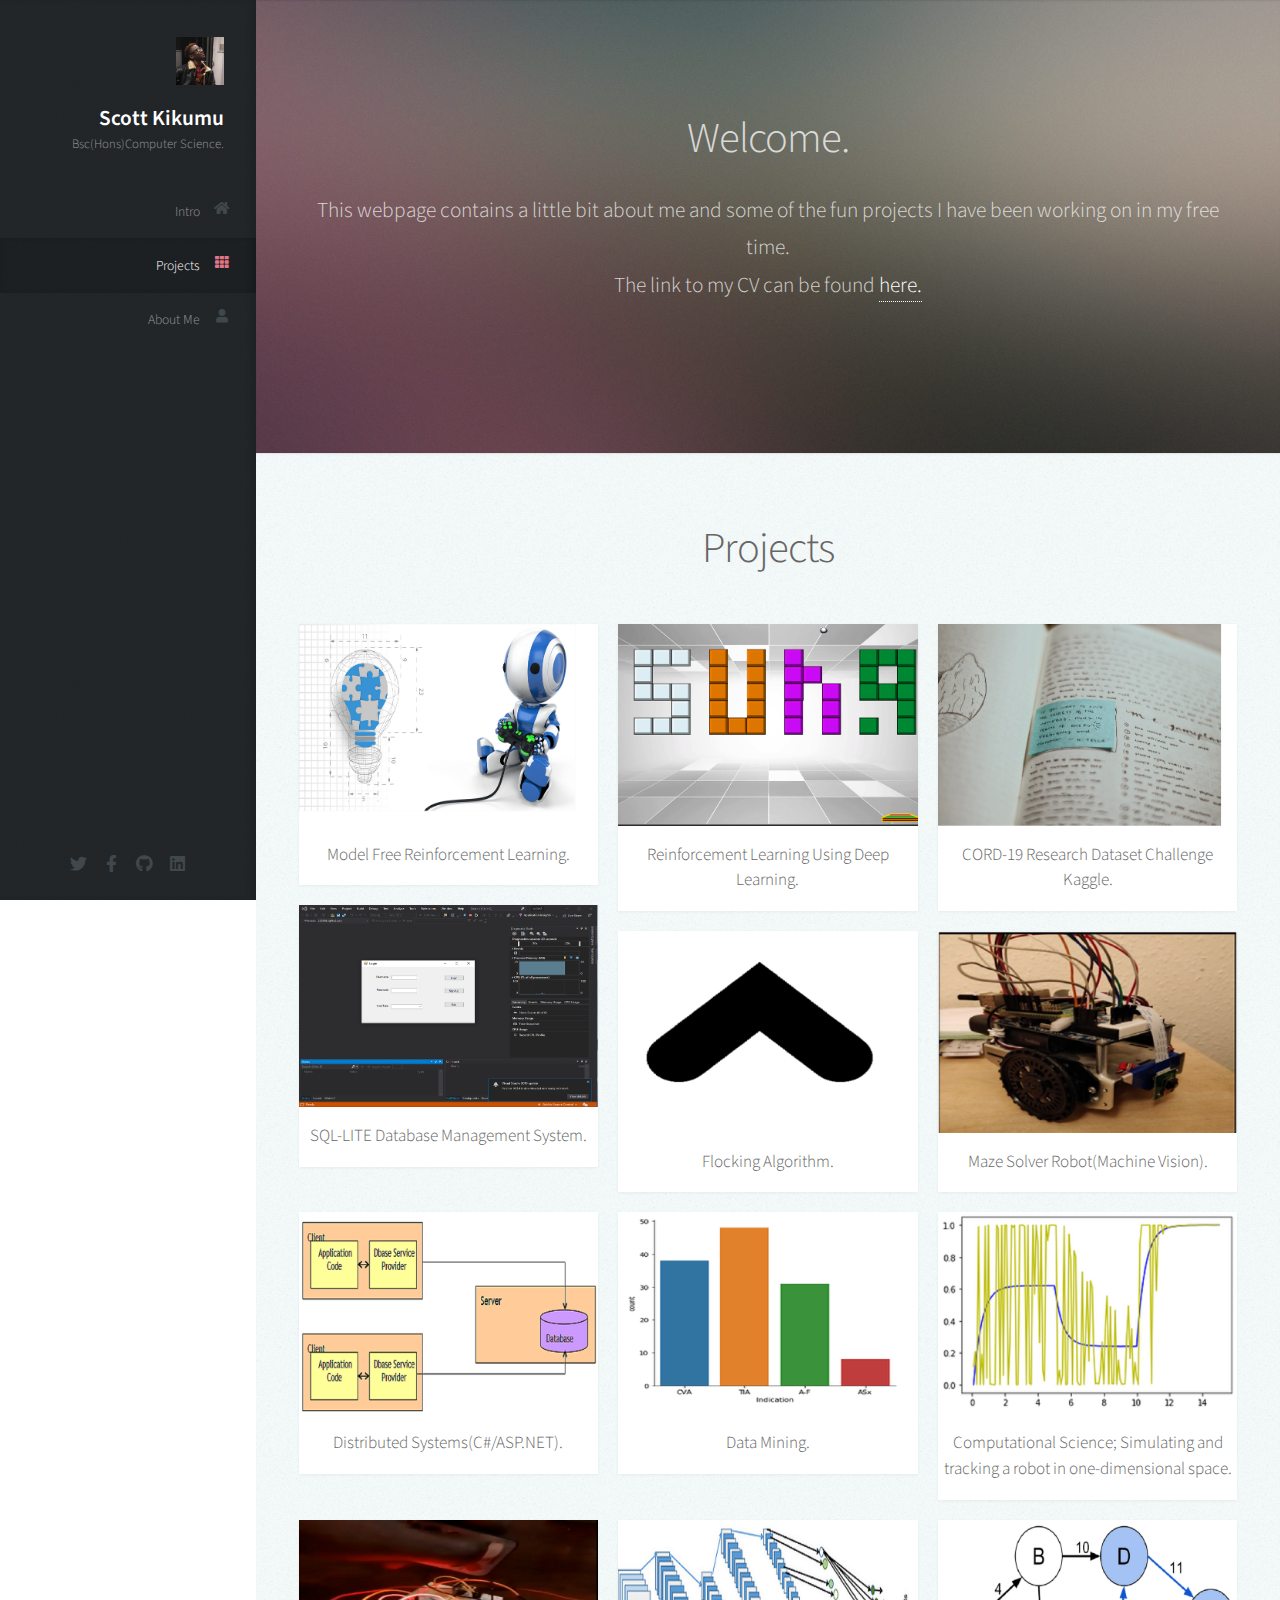
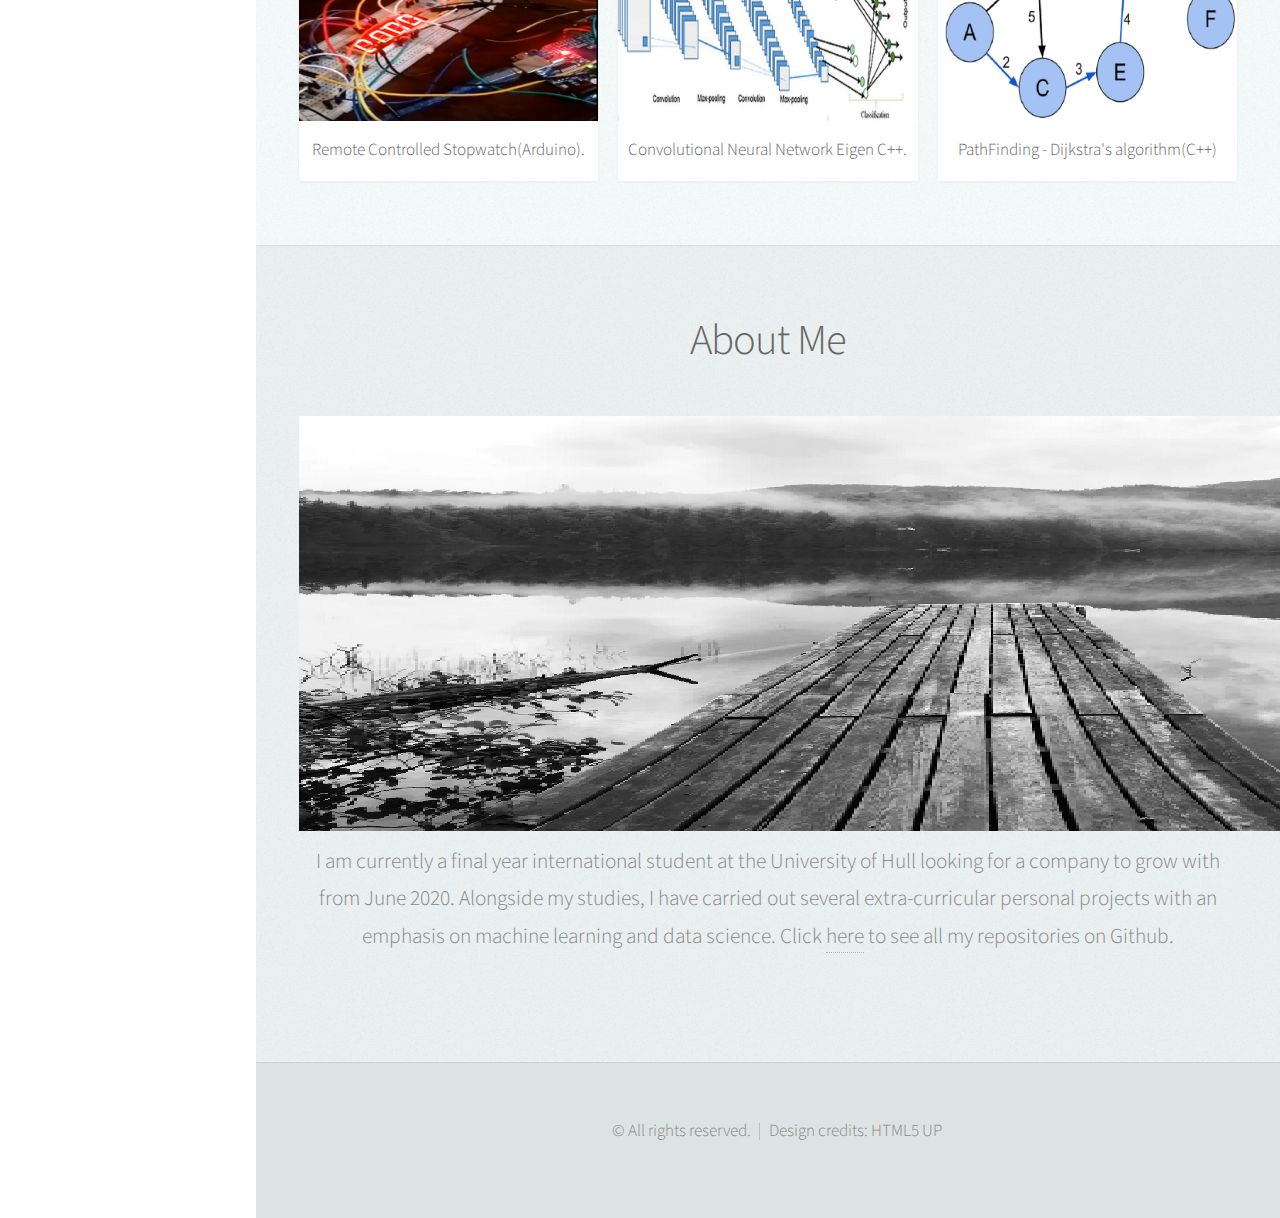
==== commit d7f18683: "update" ====
--- a/index.html
+++ b/index.html
@@ -171,7 +171,7 @@
 								</div>
 								<div class="col-4 col-12-mobile">
 									<article class="item">
-										<a href="pathfinding.html" class="image fit"><img src="images/Pathfindingimg.png" alt="" /></a>
+										<a href="pathfinding.html" class="image fit"><img src="images/pathfindingimg.png" alt="" /></a>
 										<header>
 											<h3>PathFinding - Dijkstra's algorithm(C++)</h3>
 										</header>
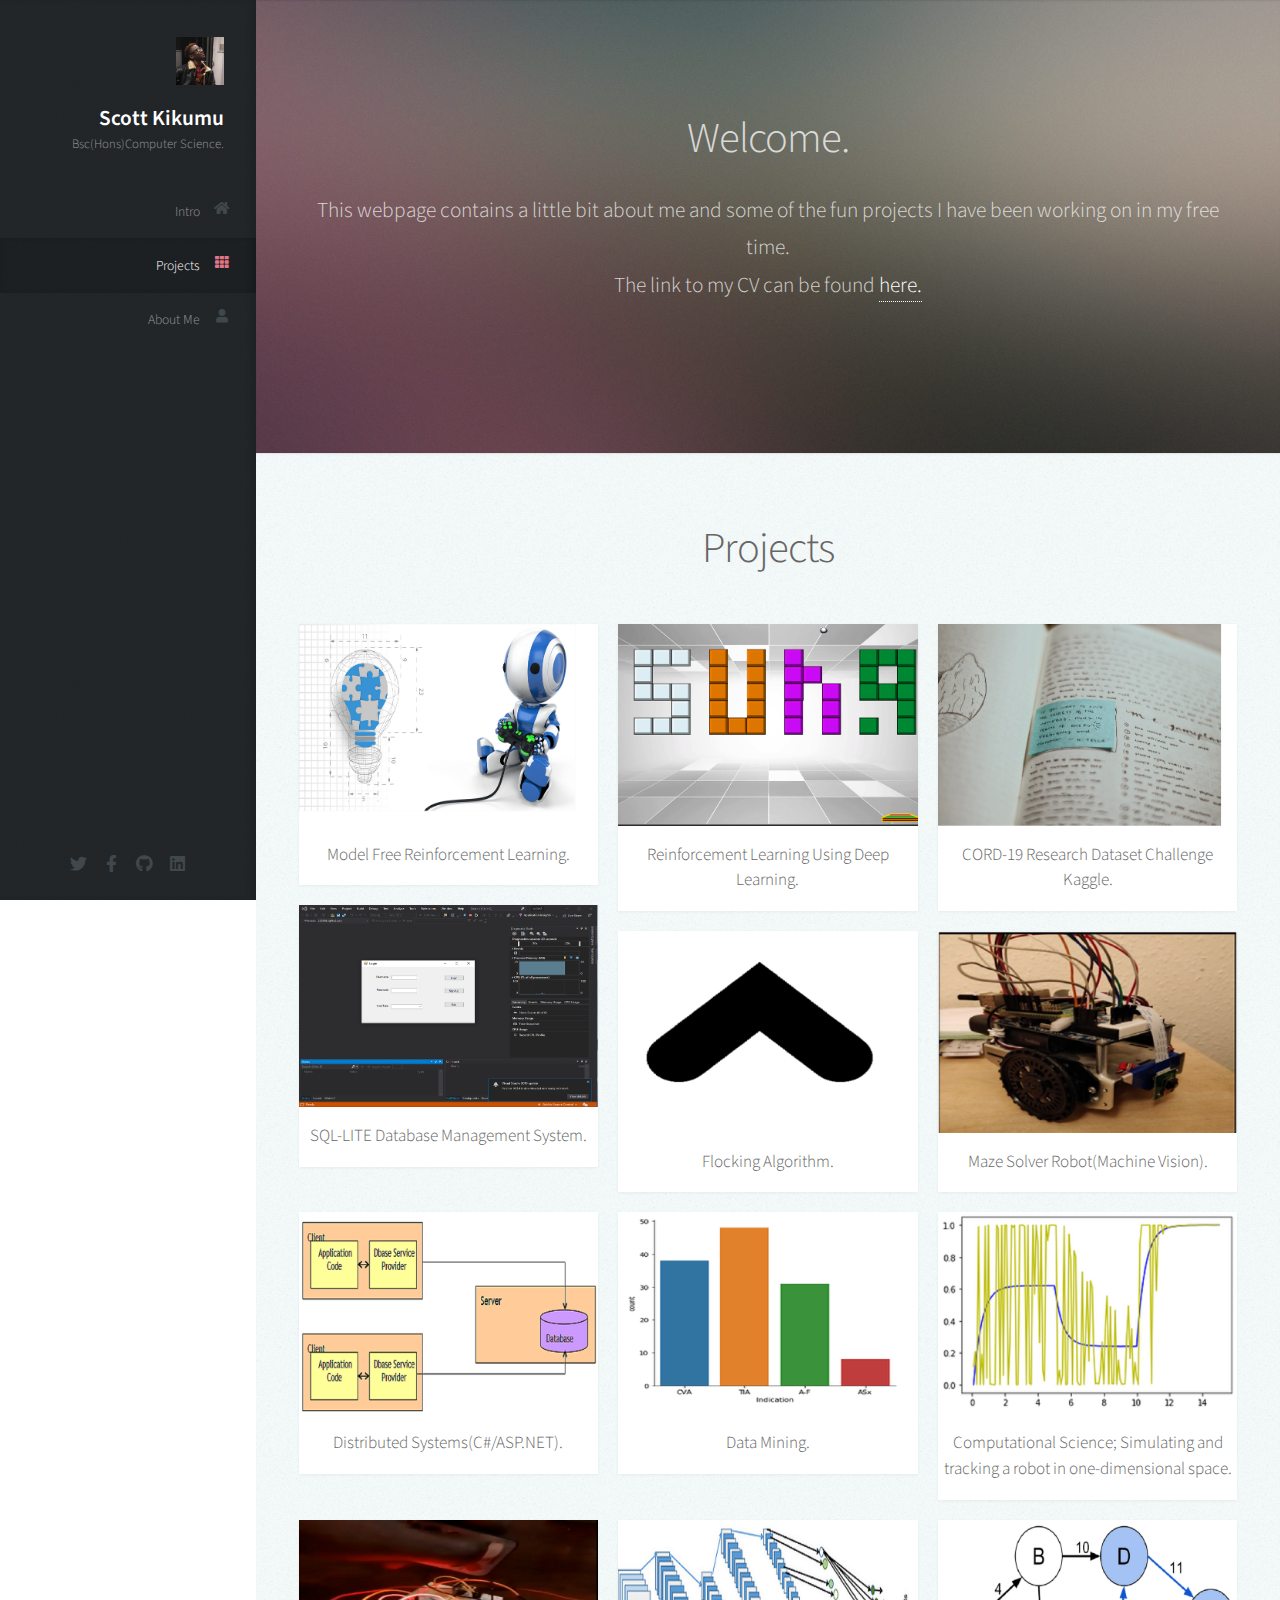
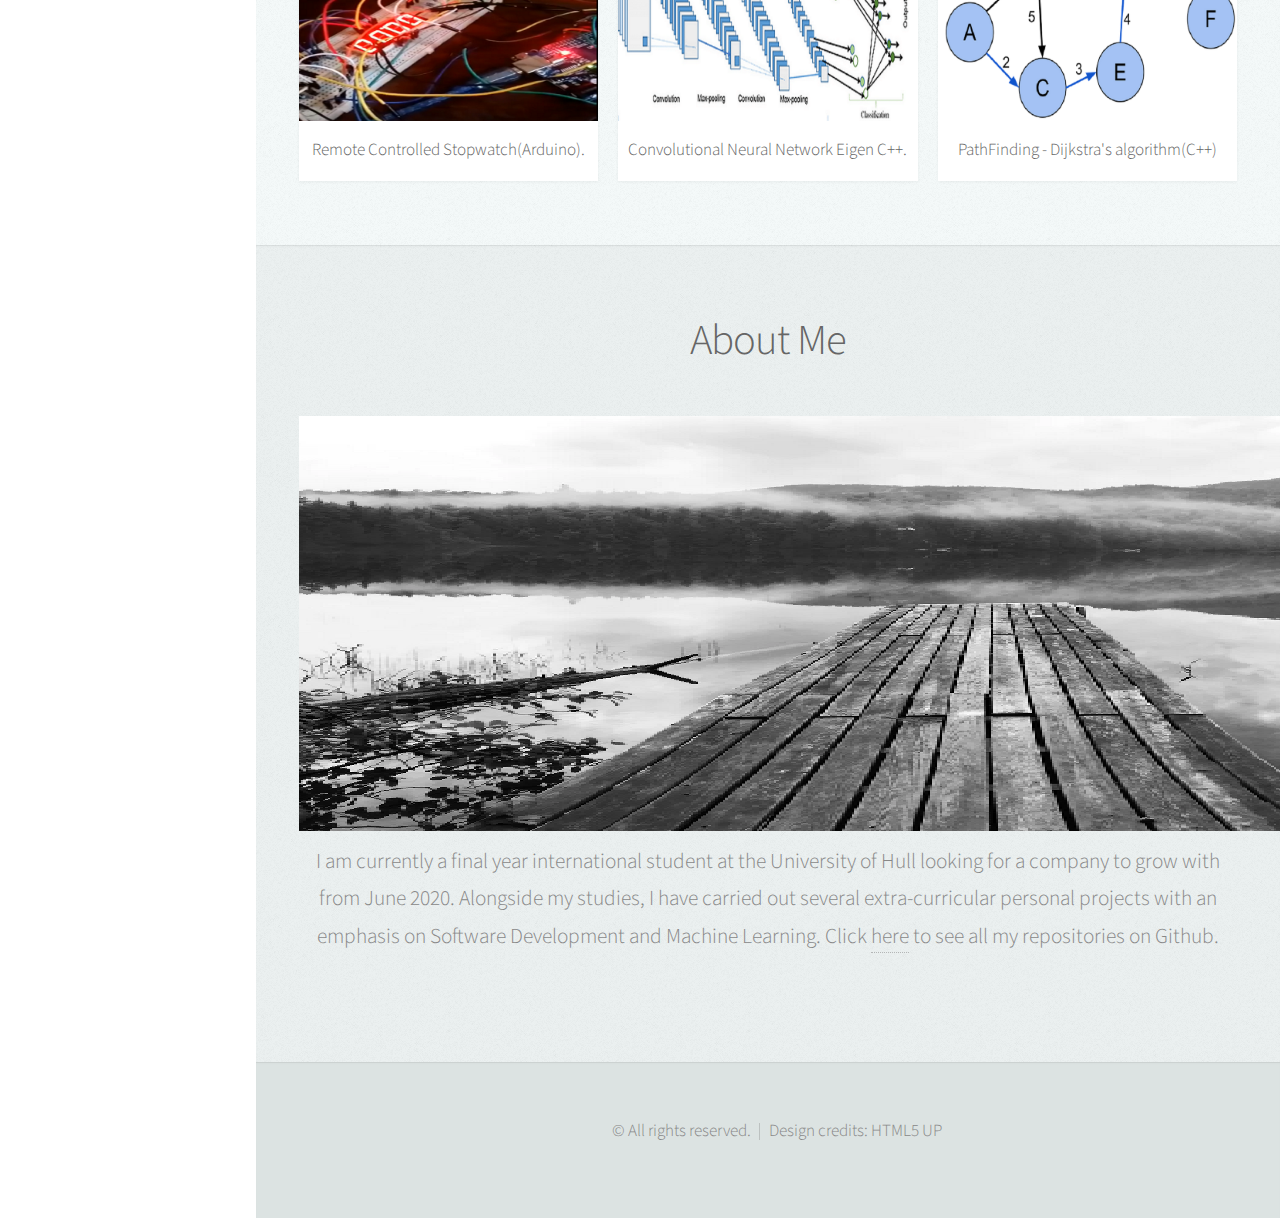
==== commit ad513c98: "Update index.html" ====
--- a/index.html
+++ b/index.html
@@ -193,7 +193,7 @@
 							</header>
 							<img id = "modalBtn" class="Button" src="images/ABOUTME.png" alt="" />
 								<div class="modal-content">
-								<p>I am currently a final year international student at the University of Hull looking for a company to grow with from June 2020. Alongside my studies, I have carried out several extra-curricular personal projects with an emphasis on machine learning and data science.
+								<p>I am currently a final year international student at the University of Hull looking for a company to grow with from June 2020. Alongside my studies, I have carried out several extra-curricular personal projects with an emphasis on Software Development and Machine Learning.
 								Click <a href="https://github.com/Kikumu?tab=repositories">here</a> to see all my repositories on Github.
 								</div>
 							</p>
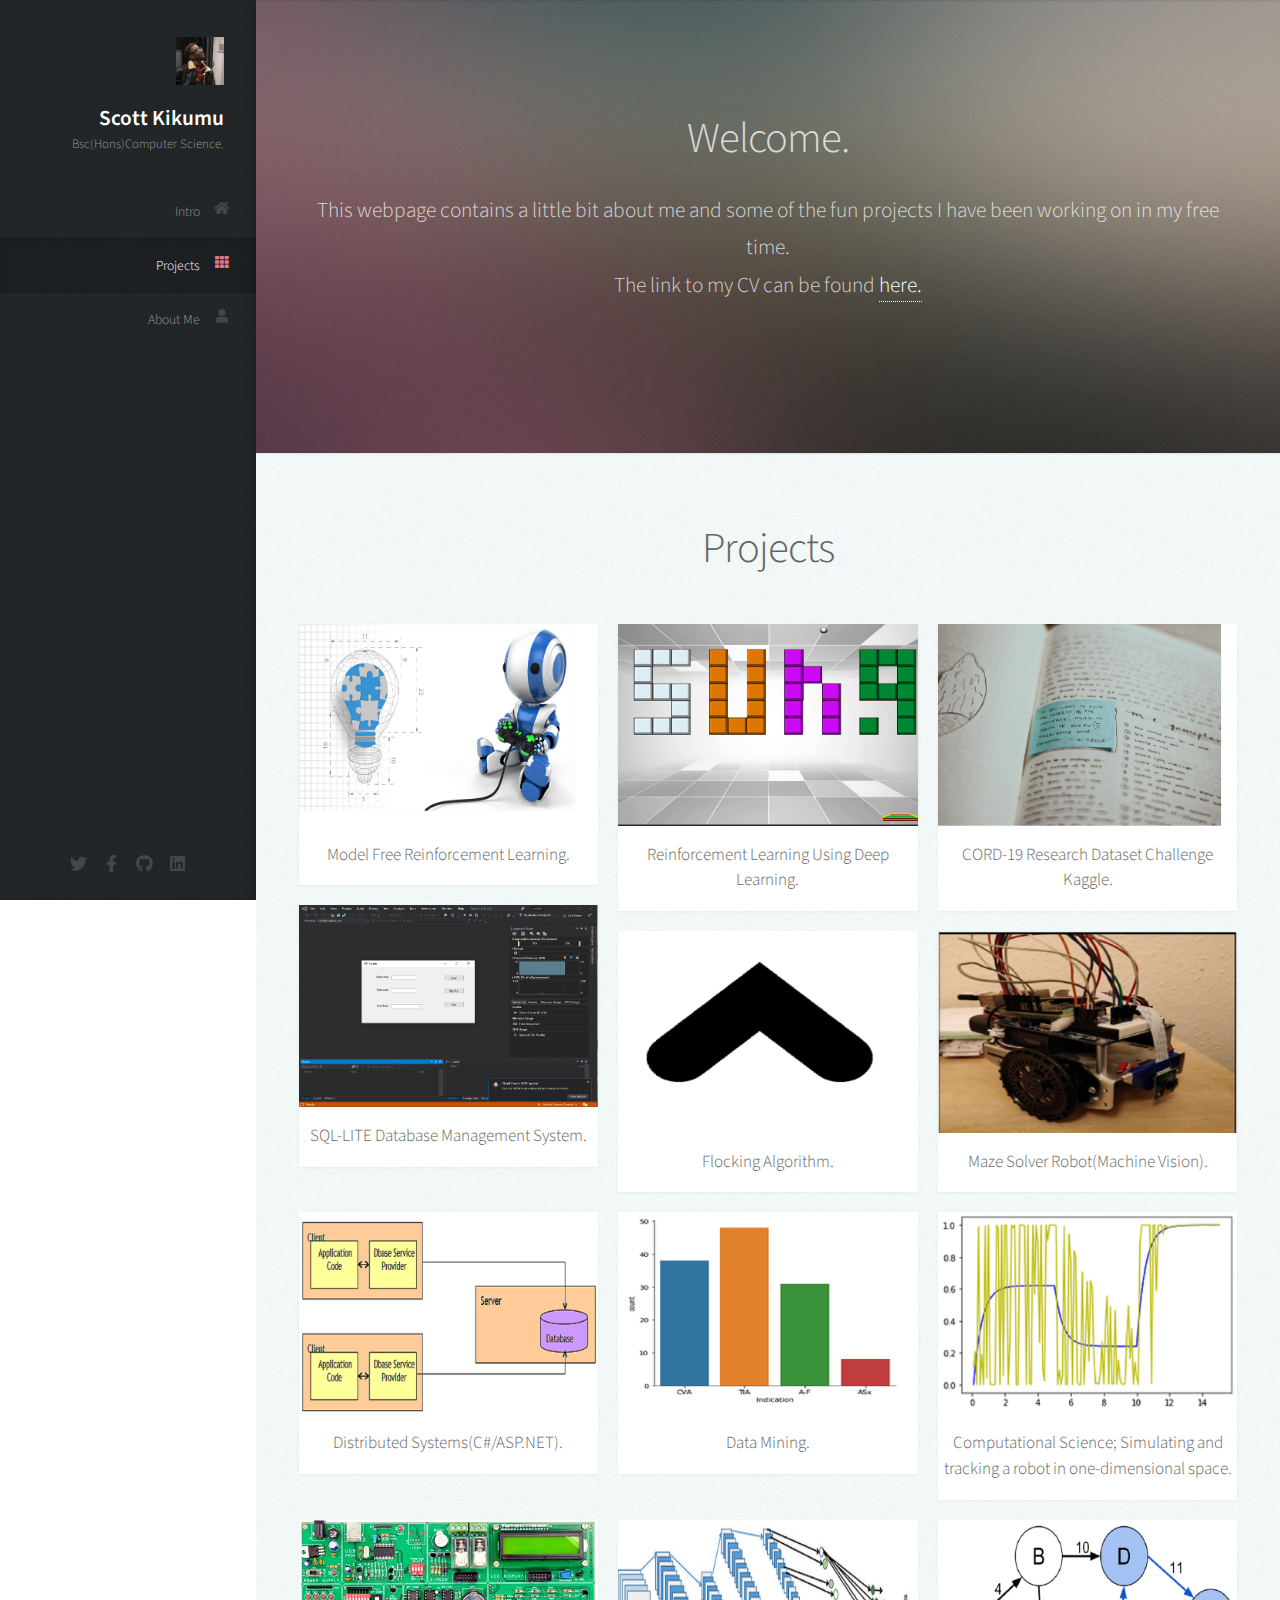
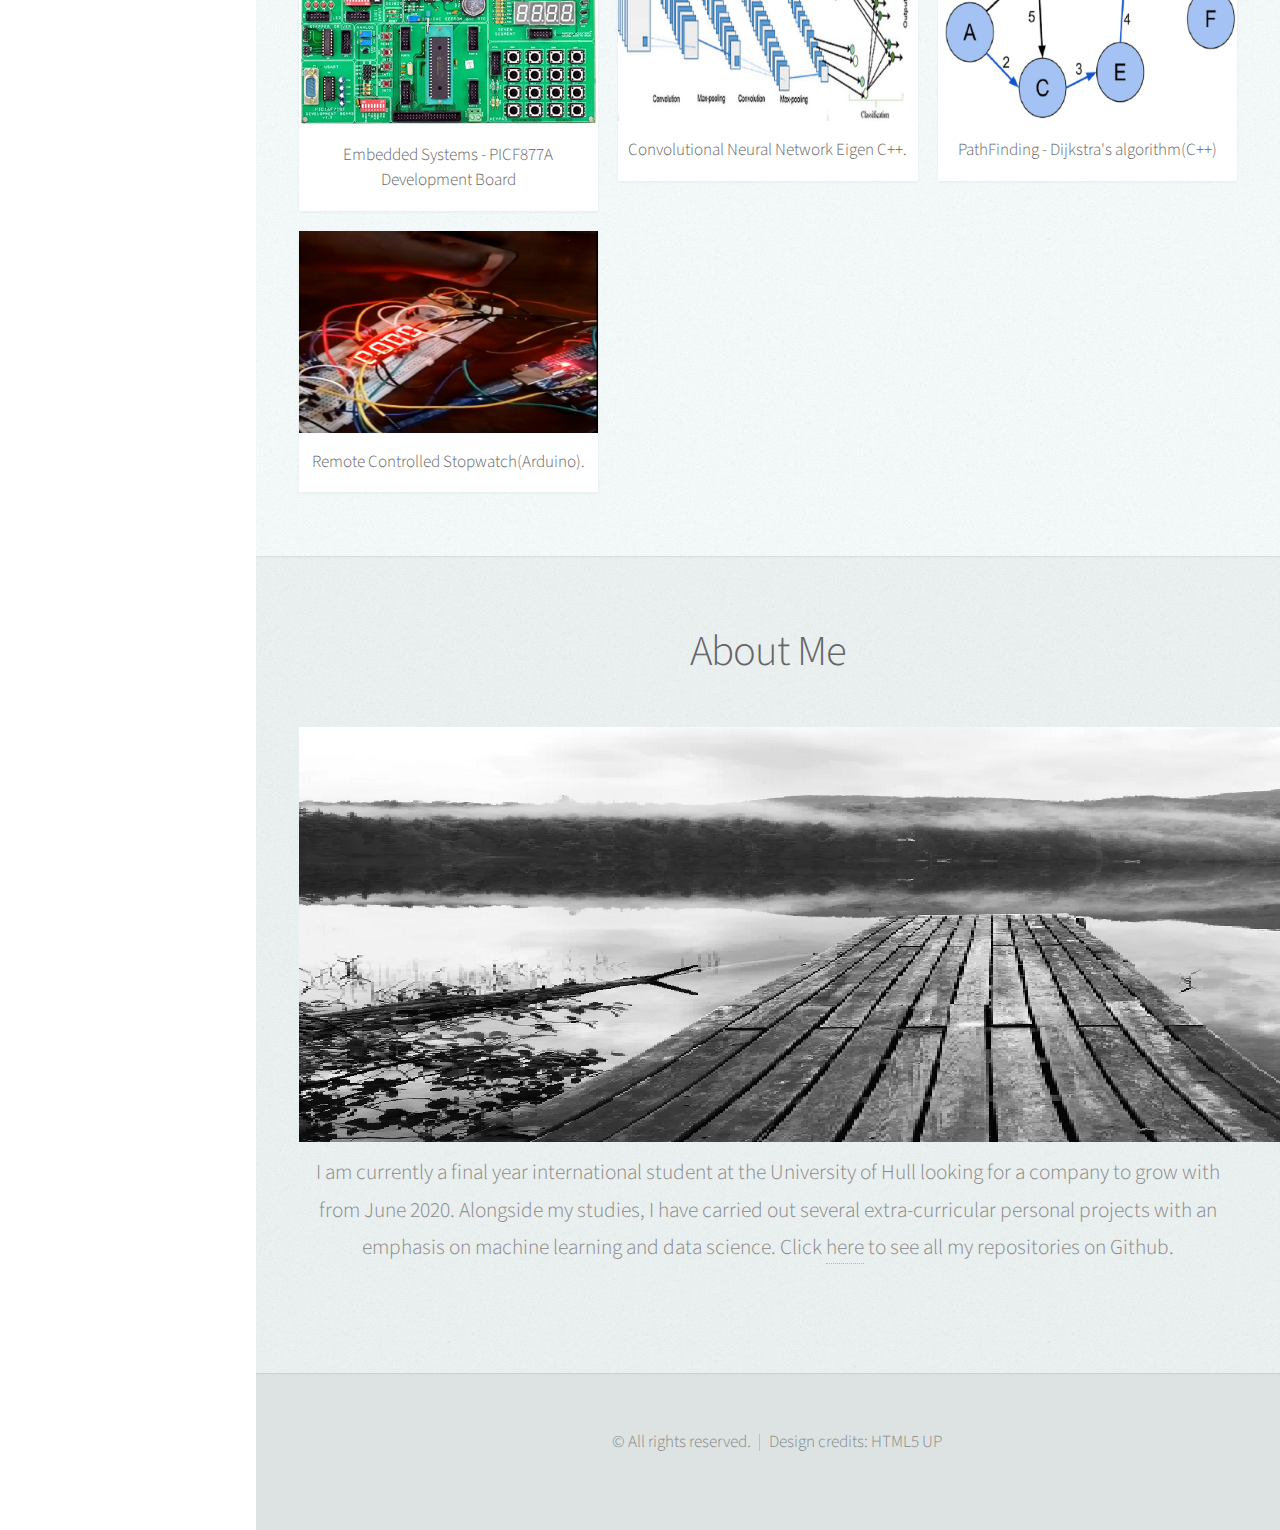
==== commit 1e2c4976: "Update" ====
--- a/index.html
+++ b/index.html
@@ -153,6 +153,39 @@
 								</div>
 								<div class="col-4 col-12-mobile">
 									<article class="item">
+										<a href="Embedded_Systems.html" class="image fit"><img src="images/pic.png" alt="" /></a>
+										<header>
+											<h3>Embedded Systems - PICF877A Development Board</h3>
+										</header>
+									</article>
+									
+								</div>
+
+
+
+
+
+								<div class="col-4 col-12-mobile">
+									<article class="item">
+										<a href="CNNEigen.html" class="image fit"><img src="images/CNN.png" alt="" /></a>
+										<header>
+											<h3>Convolutional Neural Network Eigen C++.</h3>
+										</header>
+									</article>
+									
+								</div>
+								<div class="col-4 col-12-mobile">
+									<article class="item">
+										<a href="pathfinding.html" class="image fit"><img src="images/pathfindingimg.png" alt="" /></a>
+										<header>
+											<h3>PathFinding - Dijkstra's algorithm(C++)</h3>
+										</header>
+									</article>
+									
+								</div>
+
+								<div class="col-4 col-12-mobile">
+									<article class="item">
 										<a href="arduino.html" class="image fit"><img src="images/Arduino.png" alt="" /></a>
 										<header>
 											<h3>Remote Controlled Stopwatch(Arduino).</h3>
@@ -160,25 +193,7 @@
 									</article>
 									
 								</div>
-								<div class="col-4 col-12-mobile">
-									<article class="item">
-										<a href="CNNEigen.html" class="image fit"><img src="images/CNN.png" alt="" /></a>
-										<header>
-											<h3>Convolutional Neural Network Eigen C++.</h3>
-										</header>
-									</article>
-									
-								</div>
-								<div class="col-4 col-12-mobile">
-									<article class="item">
-										<a href="pathfinding.html" class="image fit"><img src="images/pathfindingimg.png" alt="" /></a>
-										<header>
-											<h3>PathFinding - Dijkstra's algorithm(C++)</h3>
-										</header>
-									</article>
-									
-								</div>
-
+								
 
 							</div>
 
@@ -193,7 +208,7 @@
 							</header>
 							<img id = "modalBtn" class="Button" src="images/ABOUTME.png" alt="" />
 								<div class="modal-content">
-								<p>I am currently a final year international student at the University of Hull looking for a company to grow with from June 2020. Alongside my studies, I have carried out several extra-curricular personal projects with an emphasis on Software Development and Machine Learning.
+								<p>I am currently a final year international student at the University of Hull looking for a company to grow with from June 2020. Alongside my studies, I have carried out several extra-curricular personal projects with an emphasis on machine learning and data science.
 								Click <a href="https://github.com/Kikumu?tab=repositories">here</a> to see all my repositories on Github.
 								</div>
 							</p>
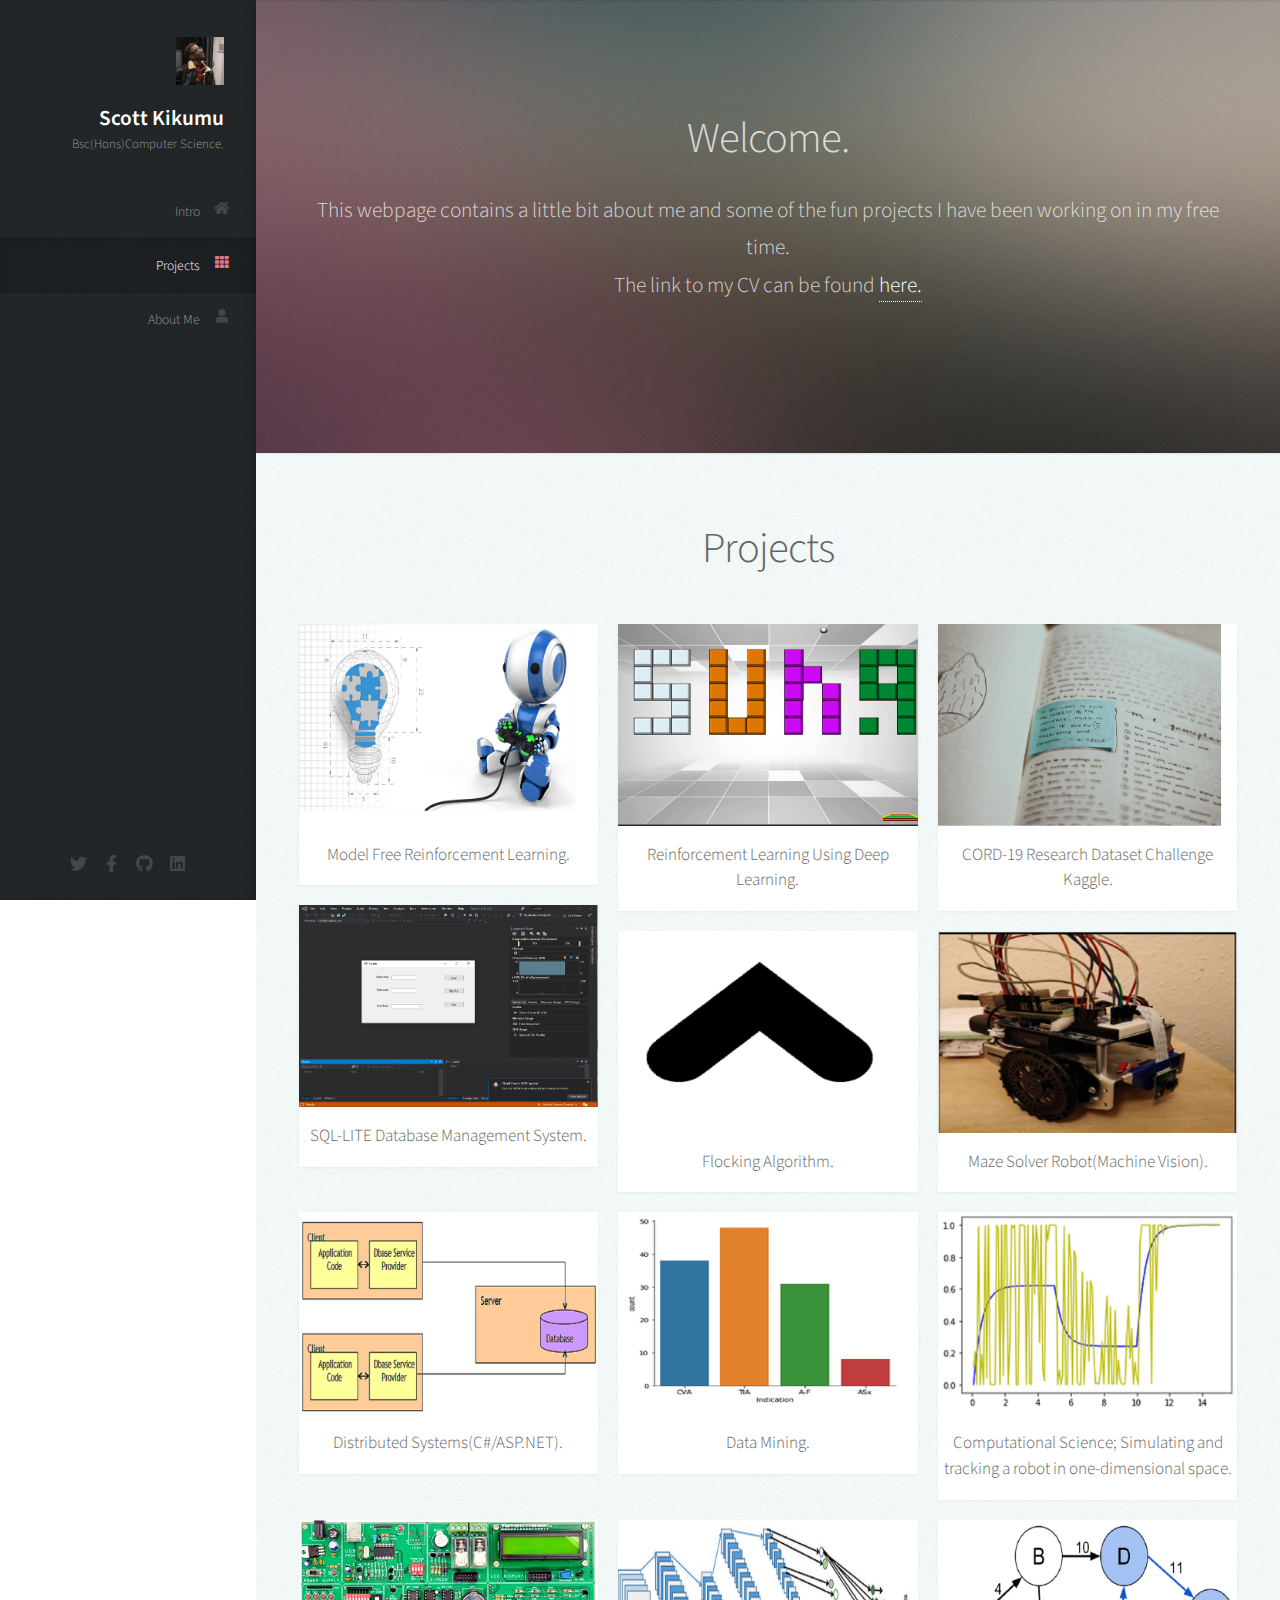
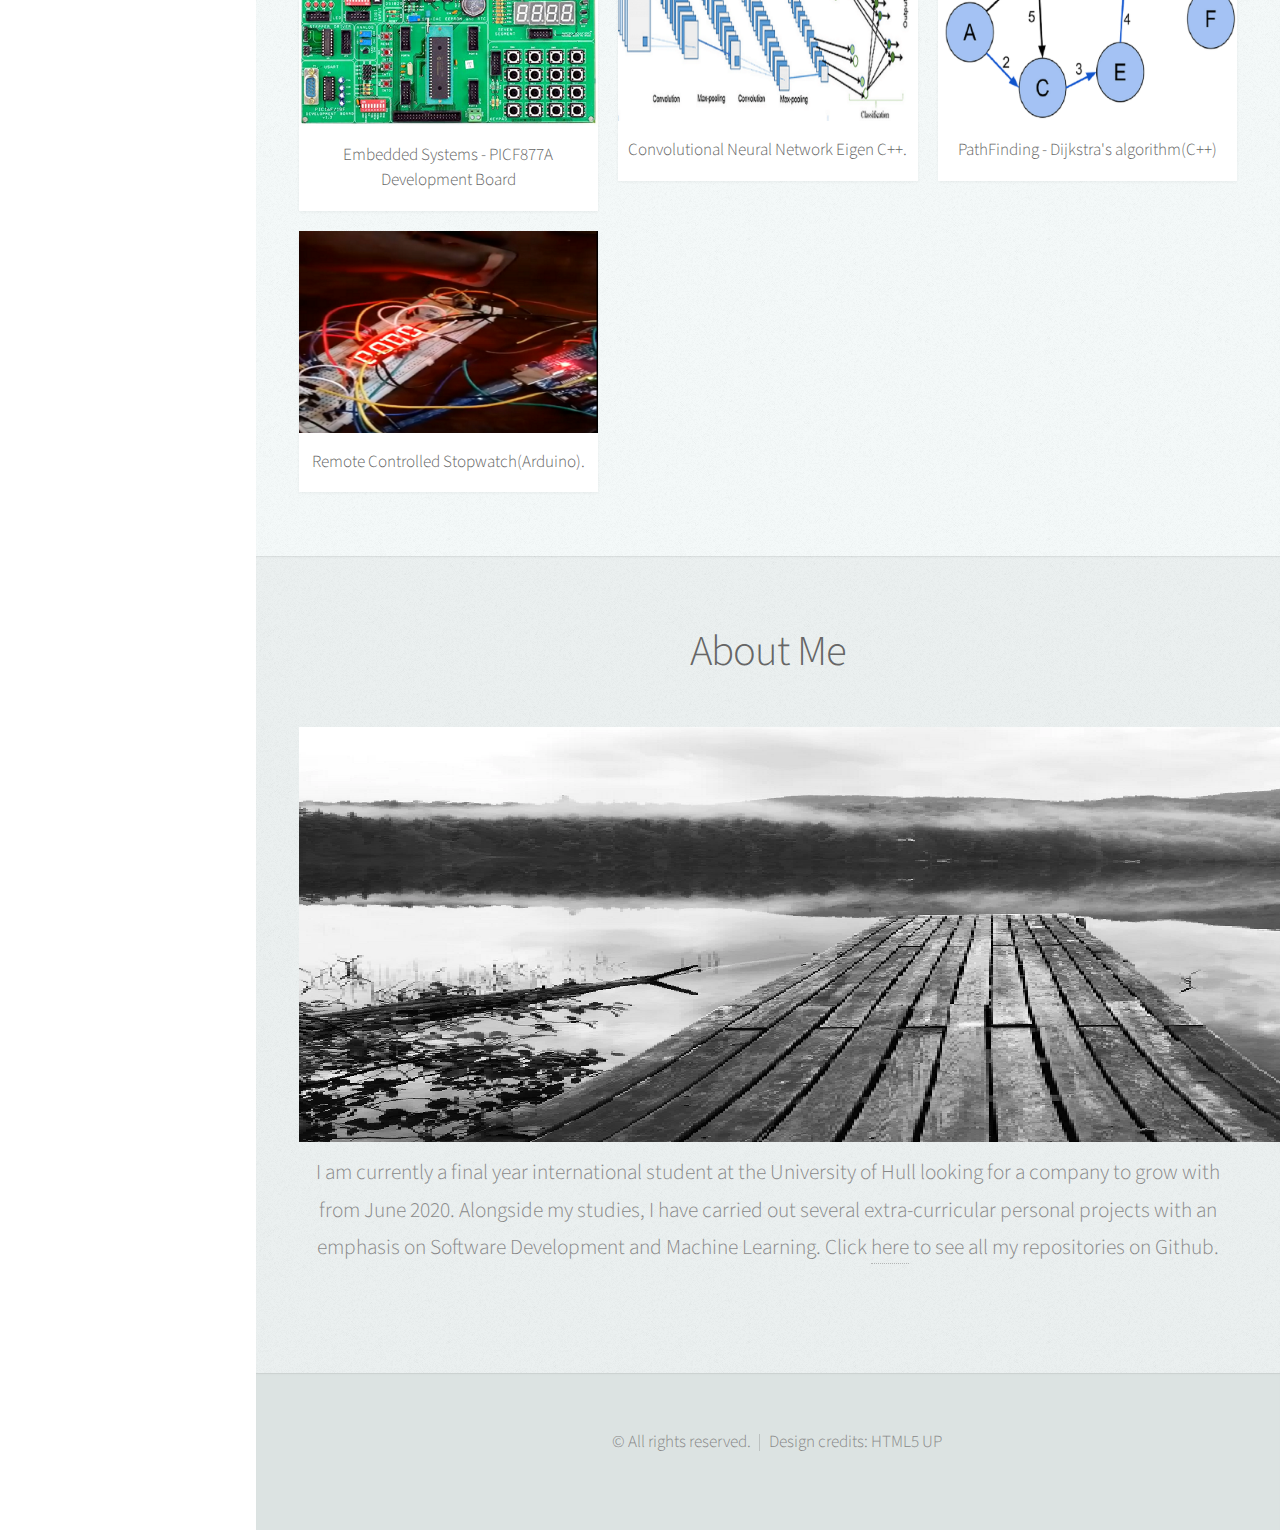
==== commit aeaf4f3d: "Merge branch 'master' of https://github.com/Kikumu/portfolio" ====
--- a/index.html
+++ b/index.html
@@ -208,7 +208,7 @@
 							</header>
 							<img id = "modalBtn" class="Button" src="images/ABOUTME.png" alt="" />
 								<div class="modal-content">
-								<p>I am currently a final year international student at the University of Hull looking for a company to grow with from June 2020. Alongside my studies, I have carried out several extra-curricular personal projects with an emphasis on machine learning and data science.
+								<p>I am currently a final year international student at the University of Hull looking for a company to grow with from June 2020. Alongside my studies, I have carried out several extra-curricular personal projects with an emphasis on Software Development and Machine Learning.
 								Click <a href="https://github.com/Kikumu?tab=repositories">here</a> to see all my repositories on Github.
 								</div>
 							</p>
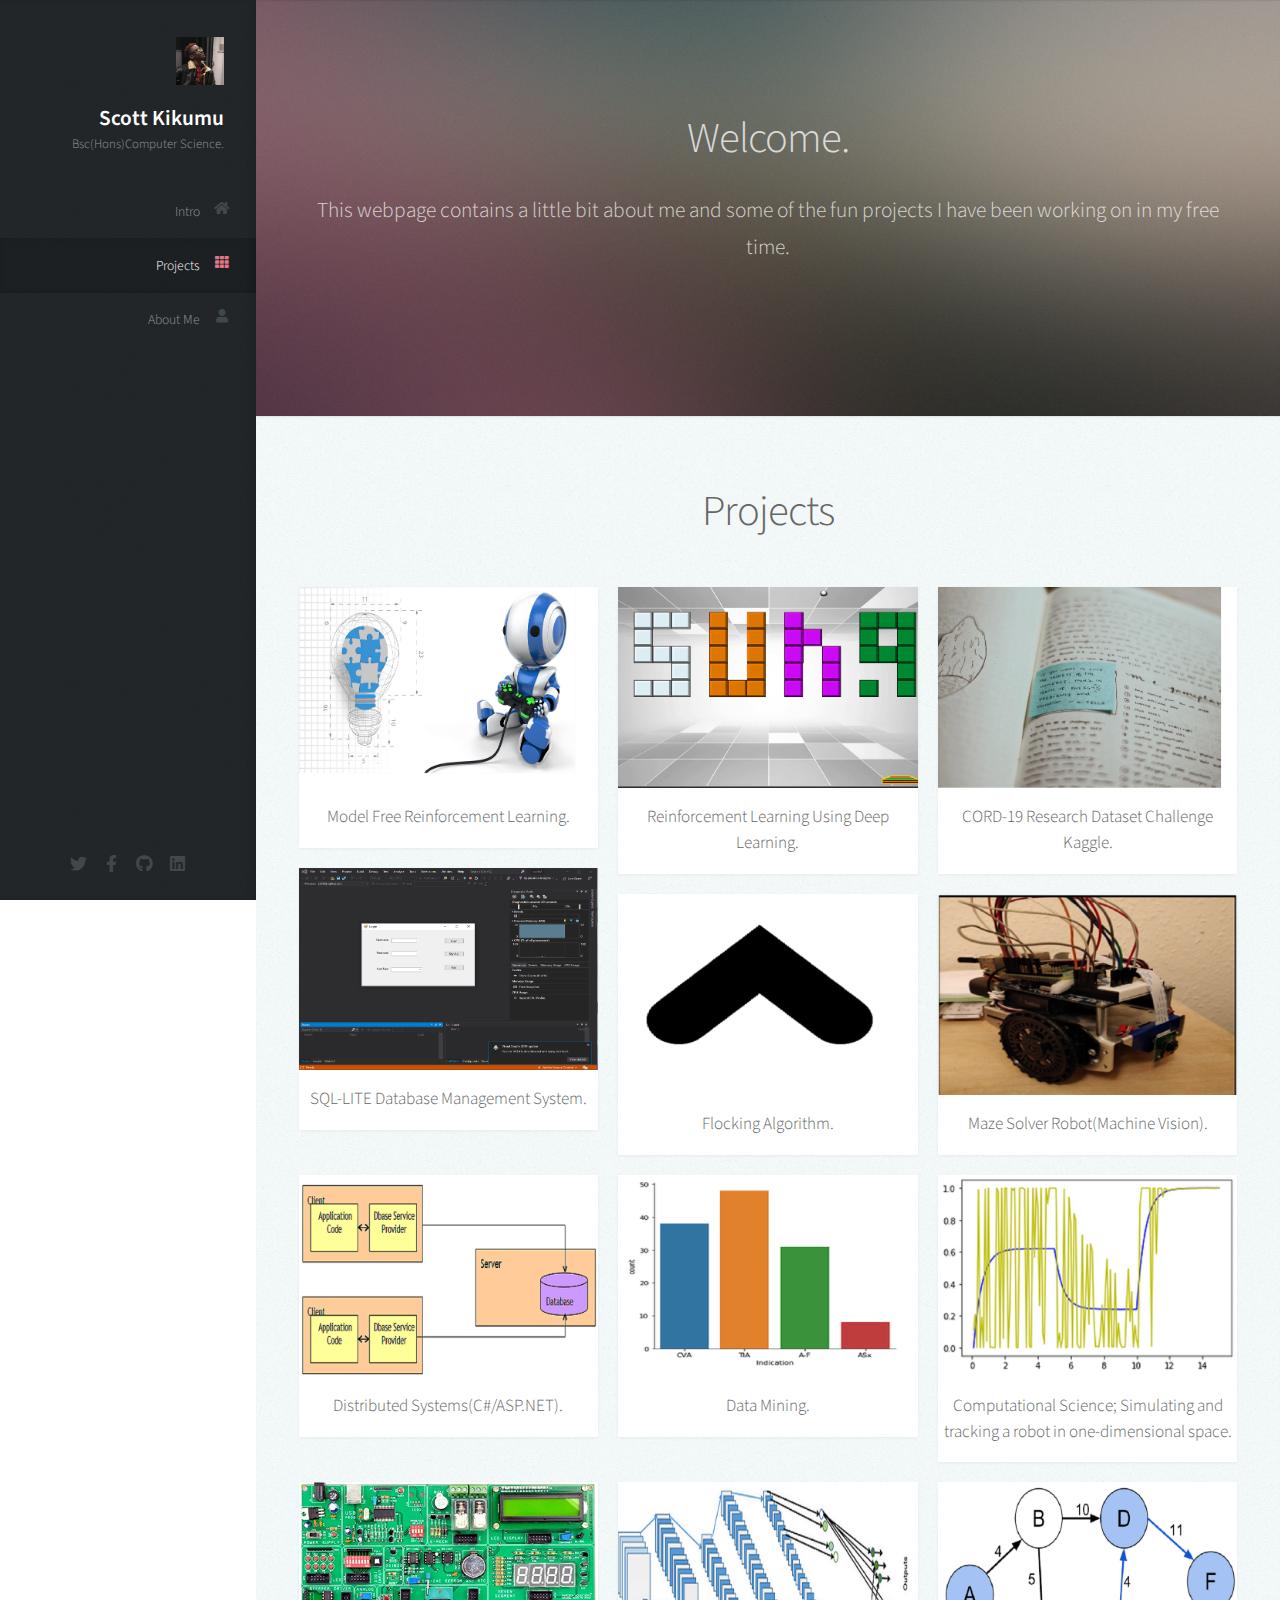
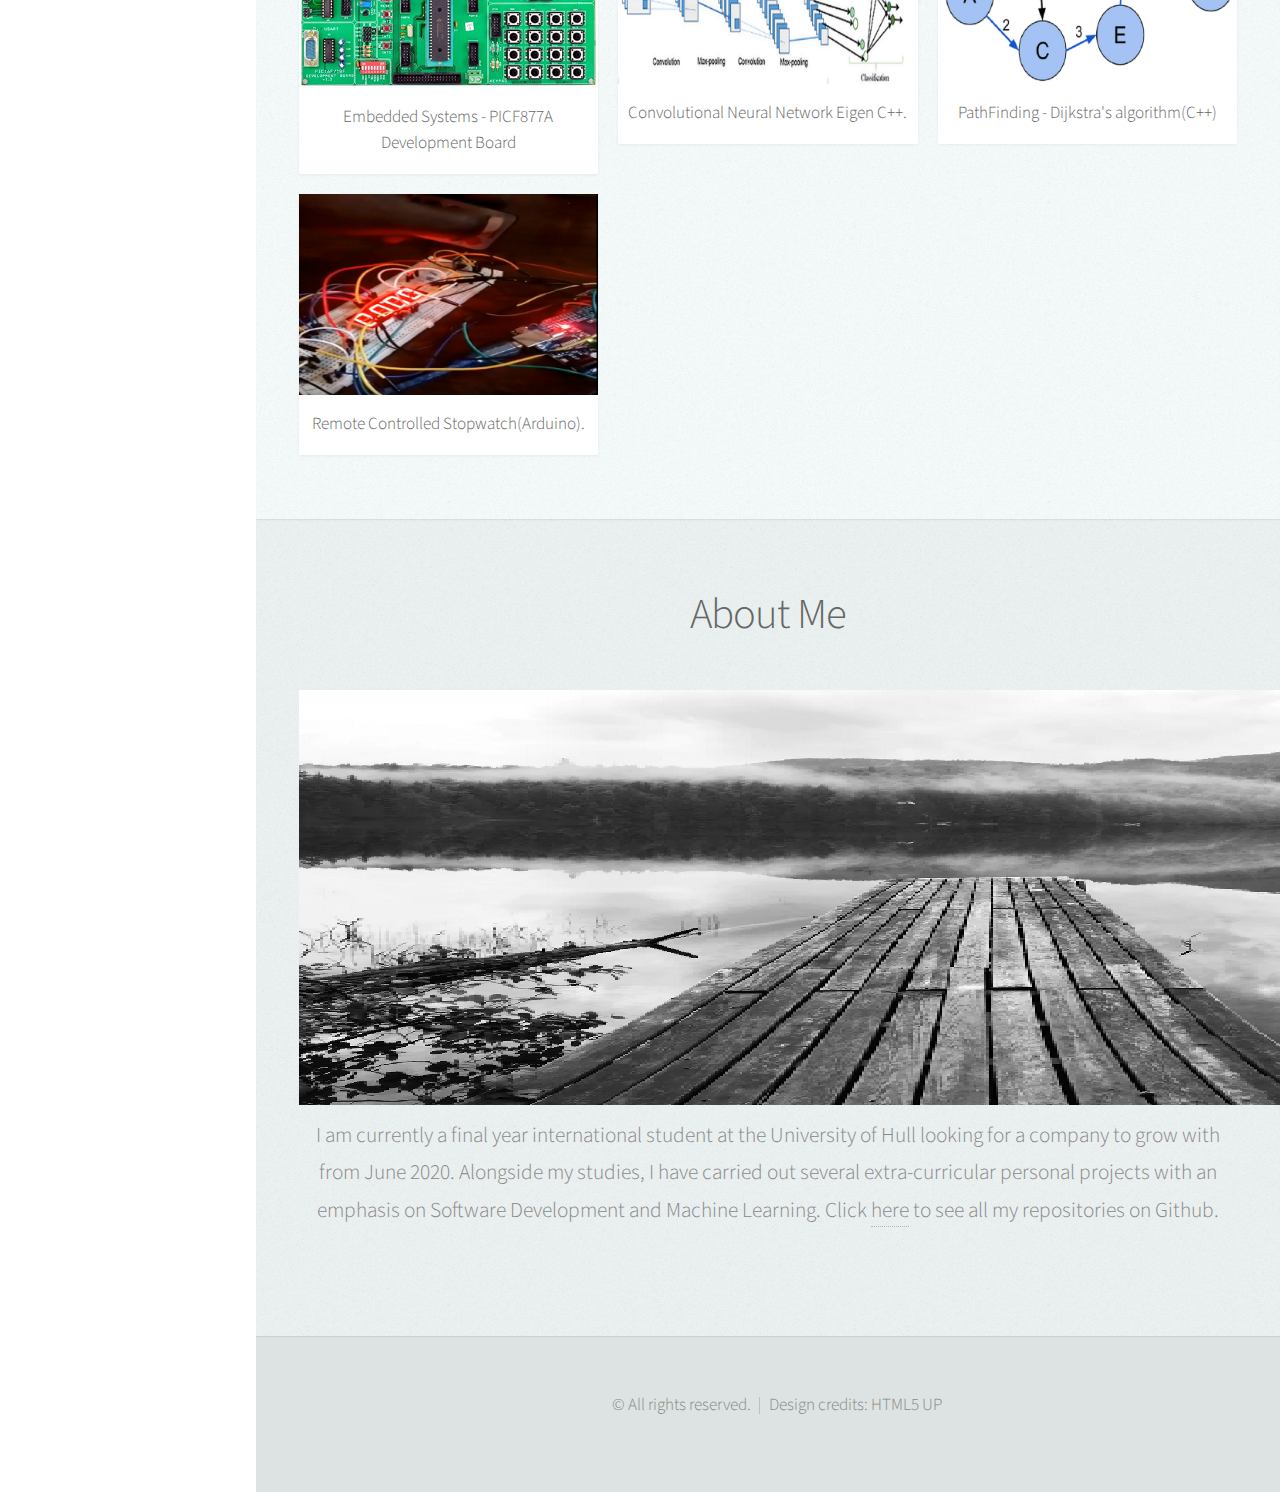
==== commit 3b8ca37f: "Update index.html" ====
--- a/index.html
+++ b/index.html
@@ -6,7 +6,7 @@
 -->
 <html>
 	<head>
-		<title>Ten5ei(Kikumu)</title>
+		<title>Kikumu</title>
 		<meta charset="utf-8" />
 		<meta name="viewport" content="width=device-width, initial-scale=1, user-scalable=no" />
 		<link rel="stylesheet" href="assets/css/main.css" />
@@ -60,8 +60,8 @@
 
 							<header>
 								<h2 class="alt">Welcome.</h2>
-								<p>This webpage contains a little bit about me and some of the fun projects I have been working on in my free time.<br />
-								The link to my CV can be found <a href="Scott Kikumu Academic CV(Updated3).pdf"/>here.</a>
+								<p>This webpage contains a little bit about me and some of the fun projects I have been working on in my free time.
+								
 							</p>
 							</header>
 
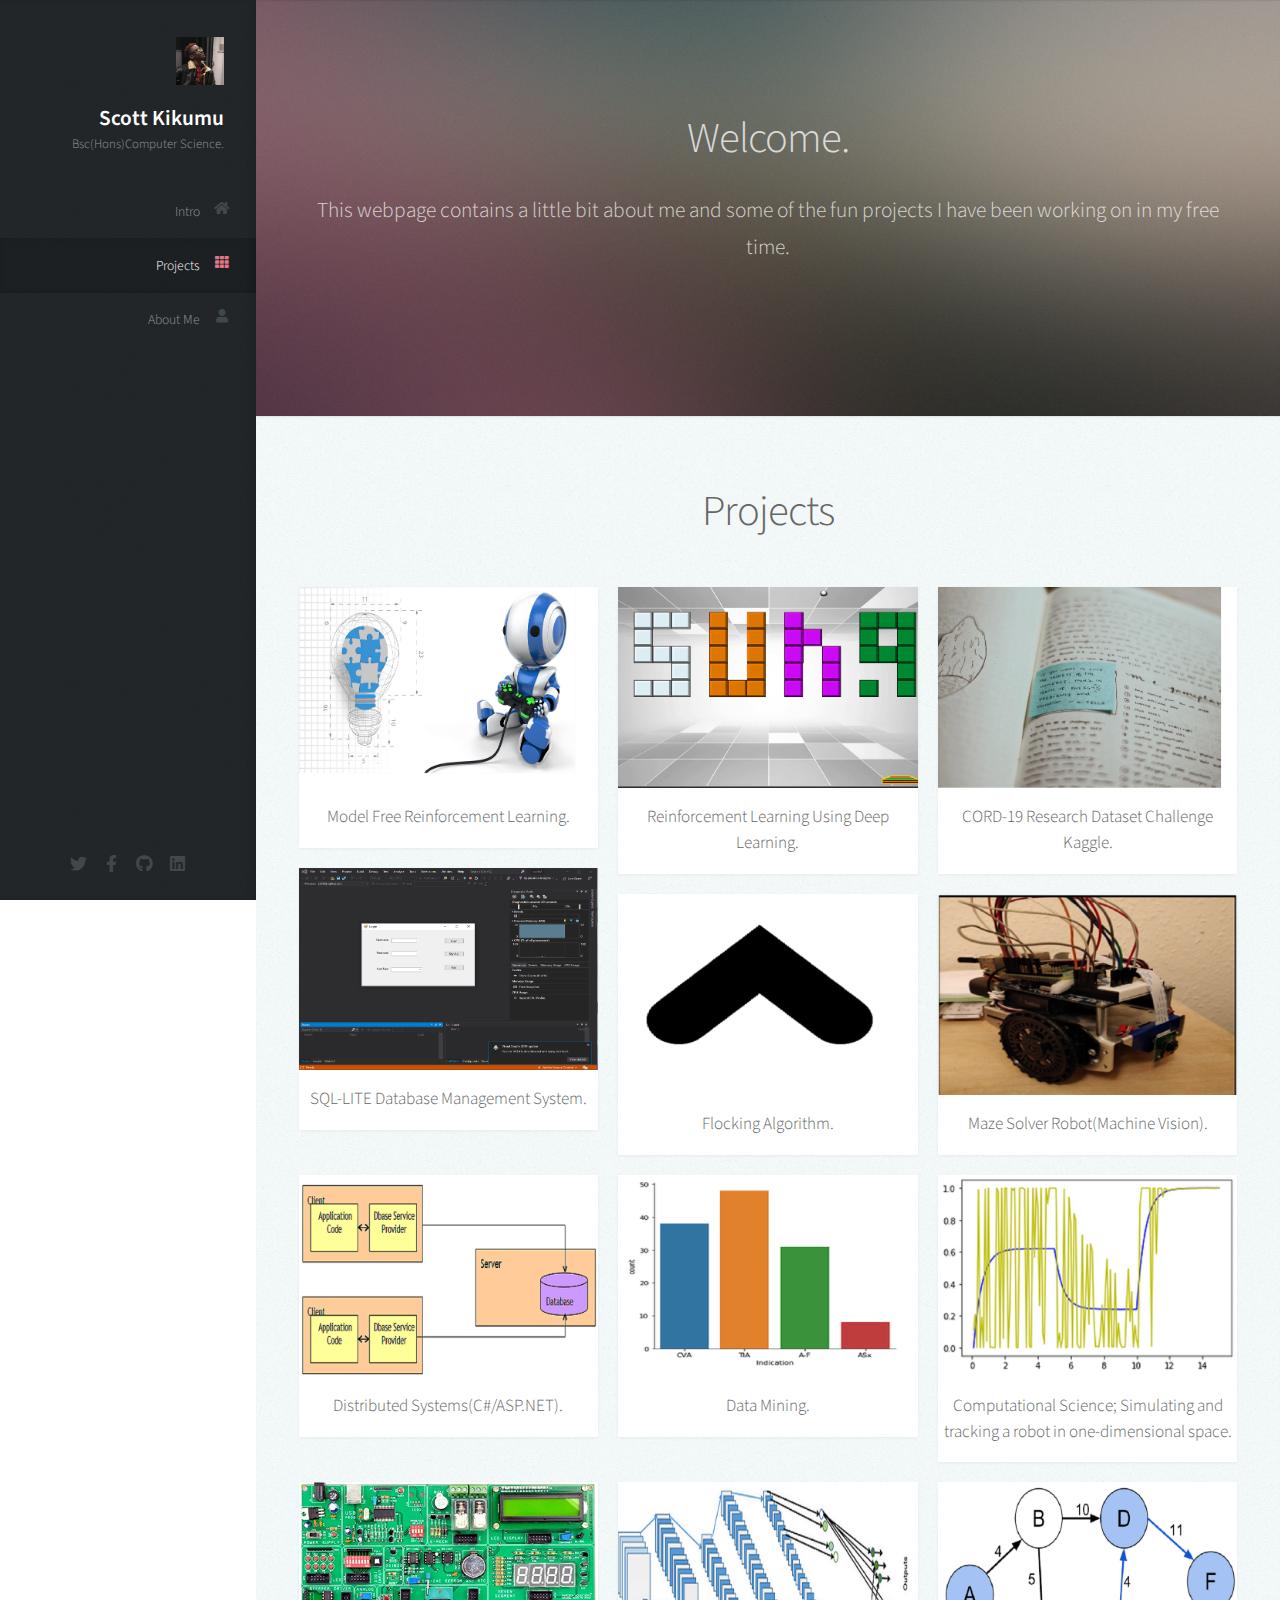
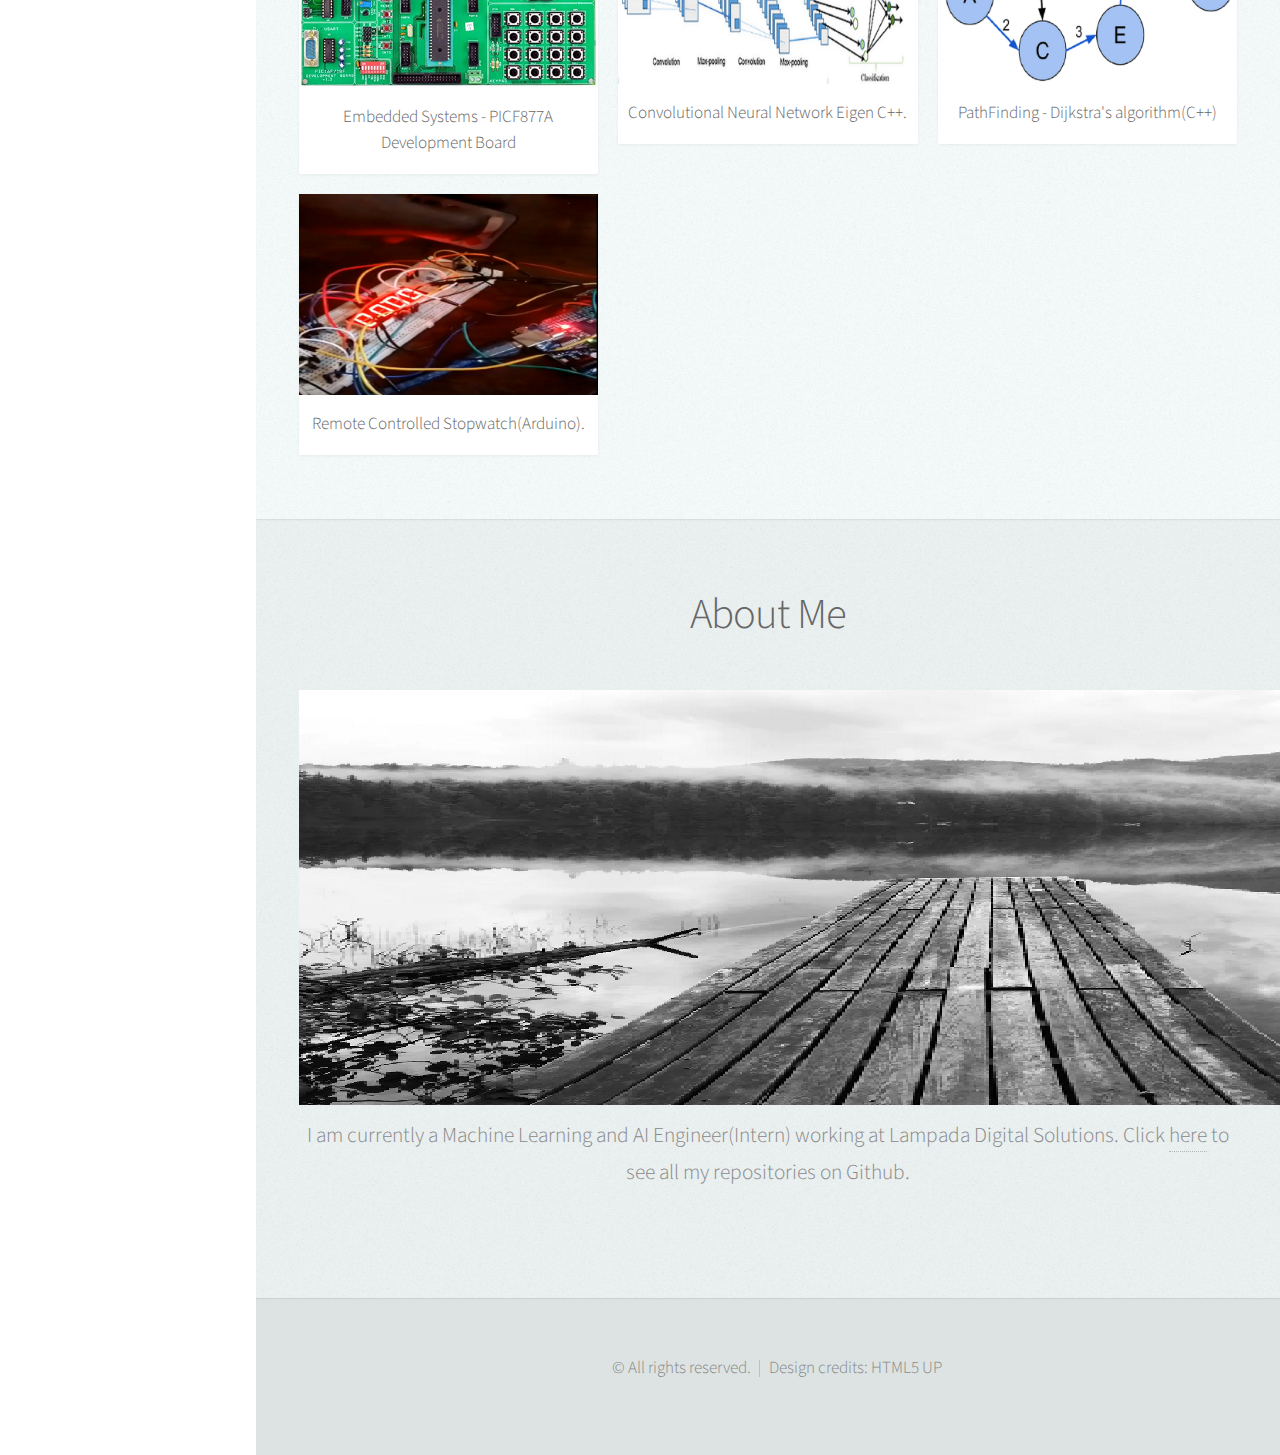
==== commit ea159fd7: "Update index.html" ====
--- a/index.html
+++ b/index.html
@@ -208,7 +208,7 @@
 							</header>
 							<img id = "modalBtn" class="Button" src="images/ABOUTME.png" alt="" />
 								<div class="modal-content">
-								<p>I am currently a final year international student at the University of Hull looking for a company to grow with from June 2020. Alongside my studies, I have carried out several extra-curricular personal projects with an emphasis on Software Development and Machine Learning.
+								<p>I am currently a Machine Learning and AI Engineer(Intern) working at Lampada Digital Solutions.
 								Click <a href="https://github.com/Kikumu?tab=repositories">here</a> to see all my repositories on Github.
 								</div>
 							</p>
